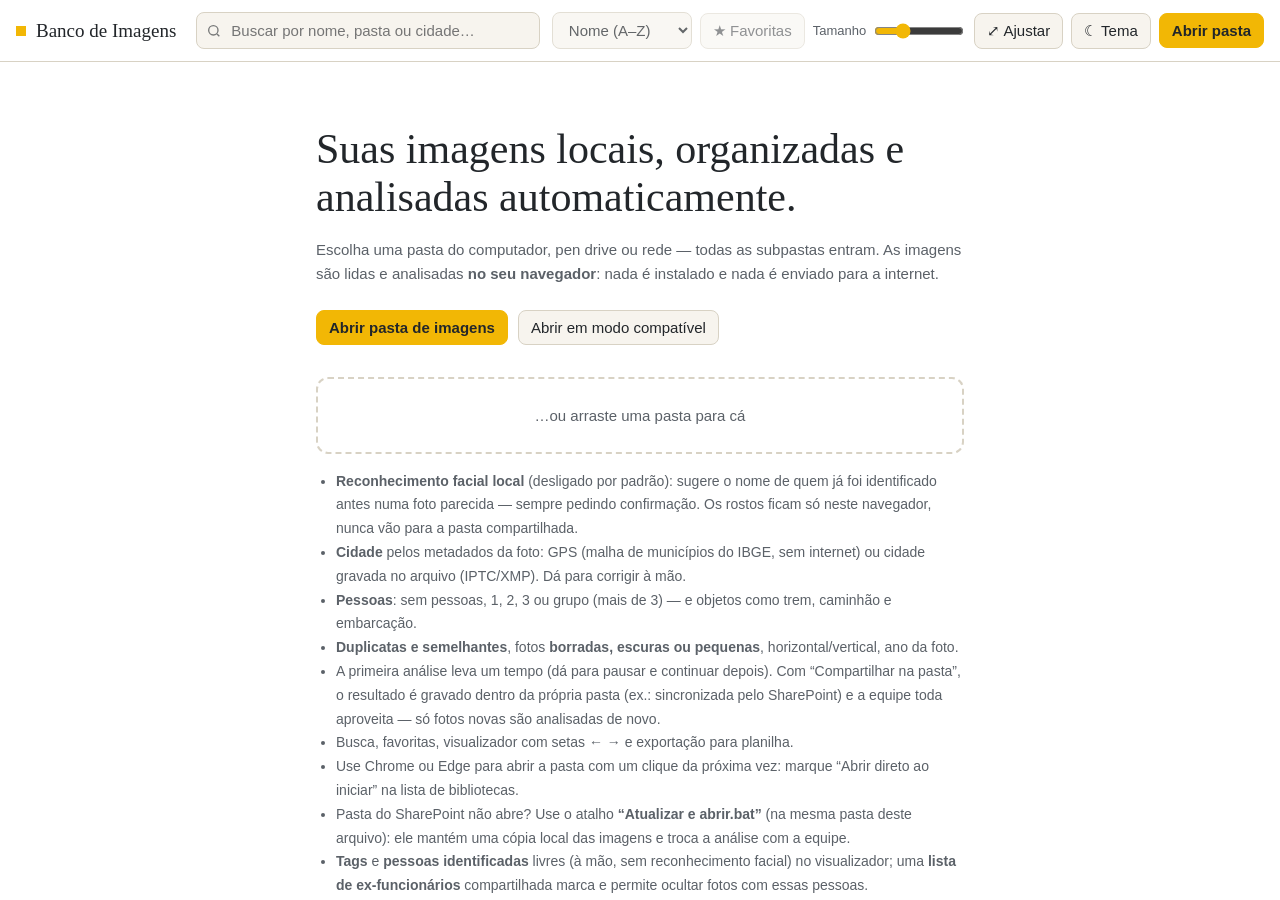
==== banco-de-imagens/index.html @ 6c387338 "Banco de imagens: corrige corrida entre aberturas de pasta - Bug real: abrir uma pasta enquanto outr" ====
<!DOCTYPE html>
<html lang="pt-BR">
<head>
<meta charset="UTF-8">
<meta name="viewport" content="width=device-width, initial-scale=1">
<title>Banco de Imagens VLI</title>
<meta name="description" content="Banco de imagens portátil: indexa pastas locais direto no navegador, identifica cidade pelo GPS, conta pessoas, acha duplicatas e fotos com problemas — sem instalação e sem enviar nada para a internet.">
<style>
:root{
  --bg:#ffffff;--panel:#f7f4ee;--card:#efeae0;--text:#22262a;--muted:#5b6168;--line:#d8d2c4;
  --accent:#f2b705;--accent-ink:#22262a;--focus:#0a66c2;--overlay:rgba(18,20,22,.95);--warn:#9a4a00;
  --sans:'IBM Plex Sans',-apple-system,'Segoe UI',Roboto,Helvetica,Arial,sans-serif;
  --serif:'IBM Plex Serif',Georgia,'Times New Roman',serif;
}
@media (prefers-color-scheme:dark){:root:not([data-theme="light"]){
  --bg:#16181a;--panel:#1d2023;--card:#26292d;--text:#ecebe7;--muted:#a3a7ac;--line:#33373b;--focus:#6cb4ff;--warn:#ffb86b;
}}
:root[data-theme="dark"]{--bg:#16181a;--panel:#1d2023;--card:#26292d;--text:#ecebe7;--muted:#a3a7ac;--line:#33373b;--focus:#6cb4ff;--warn:#ffb86b}
*{box-sizing:border-box}
html,body{height:100%}
body{margin:0;padding-top:var(--topH,60px);font-family:var(--sans);background:var(--bg);color:var(--text);-webkit-font-smoothing:antialiased;font-size:15px}
button,input,select{font:inherit;color:inherit}
button{cursor:pointer}
:focus-visible{outline:2px solid var(--focus);outline-offset:2px}
.hidden{display:none!important}

/* Barra superior */
.top{position:fixed;top:0;left:0;right:0;z-index:50;display:flex;gap:12px;align-items:center;flex-wrap:wrap;padding:12px 16px;background:var(--bg);border-bottom:1px solid var(--line)}
.brand{display:flex;align-items:center;gap:10px;font-family:var(--serif);font-size:19px;white-space:nowrap;margin-right:8px}
.brand i{width:10px;height:10px;background:var(--accent);display:inline-block}
.search{flex:1 1 220px;min-width:0;position:relative}
.search input{width:100%;padding:9px 12px 9px 34px;border:1px solid var(--line);border-radius:8px;background:var(--panel)}
.search svg{position:absolute;left:10px;top:50%;transform:translateY(-50%);opacity:.6}
.ctrl{display:flex;gap:8px;align-items:center;flex-wrap:wrap}
select,.btn{padding:8px 12px;border:1px solid var(--line);border-radius:8px;background:var(--panel)}
.btn{display:inline-flex;align-items:center;gap:6px;white-space:nowrap;text-decoration:none}
.btn:hover{border-color:var(--muted)}
.btn:disabled{opacity:.5;cursor:default}
.btn.primary{background:var(--accent);border-color:var(--accent);color:var(--accent-ink);font-weight:600}
.btn.on{background:var(--text);color:var(--bg);border-color:var(--text)}
.btn.sm{padding:5px 10px;font-size:13px}
.size{display:flex;align-items:center;gap:6px;color:var(--muted);font-size:13px}
.size input{width:90px;accent-color:var(--accent)}

/* Layout */
.main{display:grid;grid-template-columns:280px 1fr;min-height:calc(100vh - var(--topH,60px))}
aside{border-right:1px solid var(--line);background:var(--panel);padding:12px 8px 32px;overflow:auto;max-height:calc(100vh - var(--topH,60px));position:sticky;top:var(--topH,60px)}
aside details{margin:0 0 12px}
aside summary{font-size:12px;letter-spacing:.14em;text-transform:uppercase;color:var(--muted);margin:4px 10px 8px;font-weight:600;cursor:pointer}
.tree ul{list-style:none;margin:0;padding:0 0 0 12px}
.tree>ul{padding-left:0}
.tree button{all:unset;box-sizing:border-box;display:flex;justify-content:space-between;gap:8px;width:100%;padding:6px 10px;border-radius:6px;cursor:pointer;font-size:14px}
.tree button:hover{background:var(--card)}
.tree button.sel{background:var(--text);color:var(--bg)}
.tree button:focus-visible{outline:2px solid var(--focus)}
.tree .n{overflow:hidden;text-overflow:ellipsis;white-space:nowrap}
.tree .c{font-size:12px;opacity:.65;font-variant-numeric:tabular-nums}
.chk{display:flex;gap:8px;align-items:center;font-size:13px;color:var(--muted);padding:8px 10px 0;cursor:pointer}
.chk input{accent-color:var(--accent)}
.facets{display:flex;flex-direction:column;gap:10px;padding:0 10px}
.facets label{display:flex;flex-direction:column;gap:4px;font-size:12px;color:var(--muted)}
.facets select{width:100%;padding:7px 8px;font-size:14px;background:var(--bg)}
.facets .chk{padding:0}
.an{margin:0 10px 12px;padding:12px;border:1px solid var(--line);border-radius:10px;background:var(--bg);font-size:13px}
.an b{display:block;font-size:14px;margin-bottom:6px}
.bar{height:6px;background:var(--card);border-radius:3px;overflow:hidden;margin:8px 0}
.bar i{display:block;height:100%;width:0;background:var(--accent);transition:width .3s}
.an .row{display:flex;gap:6px;flex-wrap:wrap;margin-top:8px}
.an .msg{color:var(--muted);line-height:1.45}
.an .warn{color:var(--warn)}
.foot{padding:0 10px;font-size:12px;color:var(--muted);line-height:1.5}
.foot button{all:unset;cursor:pointer;text-decoration:underline}

.content{padding:16px;min-width:0}
.status{display:flex;justify-content:space-between;align-items:center;gap:12px;flex-wrap:wrap;color:var(--muted);font-size:13px;margin:0 0 12px}
.status .r{display:flex;gap:8px;align-items:center;flex-wrap:wrap}
.vgrid{position:relative}
.card{all:unset;box-sizing:border-box;cursor:pointer;display:flex;flex-direction:column;border-radius:8px;overflow:hidden;background:var(--card);position:absolute}
.card:focus-visible{outline:3px solid var(--focus)}
.card .ph{aspect-ratio:1/1;display:flex;align-items:center;justify-content:center;overflow:hidden;color:var(--muted);font-size:12px}
.card img{width:100%;height:100%;object-fit:cover;display:block}
.fit-contain .card img{object-fit:contain}
.card .cap{height:30px;line-height:30px;padding:0 9px;font-size:12px;white-space:nowrap;overflow:hidden;text-overflow:ellipsis;color:var(--muted)}
.card .fav{position:absolute;top:6px;right:6px;background:var(--accent);color:var(--accent-ink);border-radius:50%;width:22px;height:22px;display:flex;align-items:center;justify-content:center;font-size:12px}
.card .ppl{position:absolute;top:6px;left:6px;background:rgba(20,22,24,.75);color:#fff;border-radius:10px;padding:2px 7px;font-size:11px}
.card .grp{position:absolute;bottom:36px;left:6px;background:rgba(20,22,24,.75);color:#fff;border-radius:10px;padding:2px 7px;font-size:11px}
.card .exf{position:absolute;bottom:6px;right:6px;background:#b3261e;color:#fff;border-radius:10px;padding:2px 7px;font-size:11px}
.empty{padding:48px 0;color:var(--muted);text-align:center}

/* Boas-vindas */
.welcome{max-width:680px;margin:7vh auto;padding:0 16px}
.welcome h1{font-family:var(--serif);font-weight:400;font-size:clamp(28px,4vw,42px);line-height:1.15;margin:0 0 16px}
.welcome p{color:var(--muted);line-height:1.6;margin:0 0 20px}
.welcome .actions{display:flex;gap:10px;flex-wrap:wrap;margin:24px 0}
.welcome ul{color:var(--muted);line-height:1.7;padding-left:20px;font-size:14px}
.drop{border:2px dashed var(--line);border-radius:12px;padding:28px;text-align:center;color:var(--muted);margin-top:8px}
body.dragging .drop{border-color:var(--accent);color:var(--text)}
.progress{margin-top:16px;color:var(--muted);font-size:14px}

/* Visualizador */
.lb{position:fixed;inset:0;z-index:20;background:var(--overlay);display:grid;grid-template-columns:1fr 320px;color:#ecebe7}
.lb .stage{position:relative;display:flex;align-items:center;justify-content:center;min-width:0;min-height:0;padding:48px 56px}
.lb .stage img{max-width:100%;max-height:100%;object-fit:contain;box-shadow:0 10px 40px rgba(0,0,0,.4)}
.lb .nav{position:absolute;top:50%;transform:translateY(-50%);background:rgba(255,255,255,.1);border:0;color:#fff;width:44px;height:64px;border-radius:8px;font-size:26px}
.lb .nav:hover{background:rgba(255,255,255,.2)}
.lb .prev{left:8px}.lb .next{right:8px}
.lb .close{position:absolute;top:10px;right:10px;background:none;border:0;color:#fff;font-size:28px;width:40px;height:40px}
.lb .info{background:#1d2023;padding:24px 20px;overflow:auto;border-left:1px solid #33373b}
.lb .info h3{font-family:var(--serif);font-weight:400;font-size:18px;margin:0 0 16px;word-break:break-all}
.lb dl{margin:0 0 20px;font-size:13px;display:grid;grid-template-columns:auto 1fr;gap:6px 12px}
.lb dt{color:#a3a7ac}.lb dd{margin:0;word-break:break-word}
.lb dd a{color:#ffd35c}
.lb dd small{color:#a3a7ac}
.lb .acts{display:flex;flex-direction:column;gap:8px}
.lb .acts .btn{background:#26292d;border-color:#33373b;color:#ecebe7;justify-content:center}
.lb .acts .btn.primary{background:var(--accent);color:#22262a;border-color:var(--accent)}
.lb .count{position:absolute;top:16px;left:16px;font-size:13px;color:#a3a7ac}
.lb .fix{display:flex;gap:6px;margin:0 0 12px}
.lb .fix input{flex:1;min-width:0;padding:7px 9px;border-radius:8px;border:1px solid #33373b;background:#26292d;color:#ecebe7}
.libs{margin:8px 0 4px;display:flex;flex-direction:column;gap:8px}
.libs h2{font-size:12px;letter-spacing:.14em;text-transform:uppercase;color:var(--muted);margin:8px 0 2px;font-weight:600}
.lib{display:flex;gap:10px;align-items:center;flex-wrap:wrap;padding:10px 12px;border:1px solid var(--line);border-radius:10px;background:var(--panel)}
.lib .nm{font-weight:600;flex:1 1 160px;min-width:0;overflow:hidden;text-overflow:ellipsis;white-space:nowrap}
.lib .chk{padding:0}
.lib.hint{border-color:var(--accent)}
.libsel{max-width:200px}
.opennotice{margin:0 0 14px;padding:14px 16px;border-radius:10px;background:#fff4d6;border:1.5px solid var(--accent);display:flex;gap:12px;align-items:flex-start;font-size:14px;color:#5a3b00;line-height:1.5}
:root[data-theme="dark"] .opennotice, @media (prefers-color-scheme:dark){:root:not([data-theme="light"]) .opennotice{background:#3a2c00;color:#ffd88a;border-color:#a97400}}
.opennotice .ic{font-size:20px;line-height:1;flex:none}
.opennotice b{color:inherit}
.opennotice .act{margin-top:10px}
.opennotice .act .btn{background:var(--accent);border-color:var(--accent);color:#22262a;font-weight:600}
.envwarn{margin:12px 16px 0;padding:12px 14px;border-radius:10px;background:#fff4d6;color:#5a3b00;border:1px solid #f2b705;font-size:14px;line-height:1.5}
.modal{position:fixed;inset:0;z-index:25;background:var(--overlay);display:flex;justify-content:center;overflow:auto;padding:24px 16px}
.toast{position:fixed;bottom:20px;left:50%;transform:translateX(-50%);background:var(--text);color:var(--bg);padding:10px 16px;border-radius:8px;font-size:14px;z-index:30}

@media (max-width:820px){
  .main{grid-template-columns:1fr}
  aside{position:static;max-height:none;border-right:0;border-bottom:1px solid var(--line)}
  .lb{grid-template-columns:1fr;grid-template-rows:1fr auto}
  .lb .stage{padding:48px 8px 8px}
  .lb .info{max-height:40vh;border-left:0;border-top:1px solid #33373b}
  .size{display:none}
  .content{padding:12px 16px}
}
</style>
</head>
<body>

<header class="top">
  <div class="brand"><i></i>Banco de Imagens</div>
  <label class="search"><svg width="16" height="16" viewBox="0 0 24 24" fill="none" stroke="currentColor" stroke-width="2" aria-hidden="true"><circle cx="11" cy="11" r="7"/><path d="m20 20-3.5-3.5"/></svg>
    <input id="q" type="search" placeholder="Buscar por nome, pasta ou cidade…" aria-label="Buscar imagens" disabled></label>
  <div class="ctrl">
    <select id="sort" aria-label="Ordenar" disabled>
      <option value="name">Nome (A–Z)</option>
      <option value="-date">Mais recentes</option>
      <option value="date">Mais antigas</option>
      <option value="-people">Mais pessoas</option>
      <option value="-size">Maiores</option>
      <option value="size">Menores</option>
    </select>
    <button class="btn" id="favOnly" aria-pressed="false" disabled title="Mostrar só favoritas (F no visualizador marca/desmarca)">★ Favoritas</button>
    <label class="size">Tamanho <input id="thumb" type="range" min="110" max="360" step="10" value="180" aria-label="Tamanho das miniaturas"></label>
    <button class="btn" id="fit" aria-pressed="false" title="Alternar recorte/imagem inteira nas miniaturas">⤢ Ajustar</button>
    <button class="btn" id="theme" title="Alternar tema claro/escuro" aria-label="Alternar tema">☾ Tema</button>
    <select id="libSel" class="libsel hidden" aria-label="Biblioteca aberta"></select>
    <button class="btn hidden" id="refreshBtn" title="Procura fotos novas, alteradas ou removidas na pasta">↻ Atualizar</button>
    <button class="btn primary" id="openBtn">Abrir pasta</button>
  </div>
</header>
<script>
// Cabeçalho fixo: mede a altura real (ele quebra linha em telas médias) e empurra o resto da página
(() => {
  const top = document.currentScript.previousElementSibling;
  const set = () => document.documentElement.style.setProperty('--topH', top.offsetHeight + 'px');
  new ResizeObserver(set).observe(top);
  set();
})();
</script>
<div class="envwarn hidden" id="envWarn" role="alert"></div>

<div class="main hidden" id="app">
  <aside>
    <div class="an" id="an" aria-live="polite">
      <b>Análise automática</b>
      <div class="msg" id="anMsg">—</div>
      <div class="bar"><i id="anBar"></i></div>
      <label class="chk" style="padding:0"><input type="checkbox" id="aiOn" checked> Detectar pessoas e objetos (IA)</label>
      <label class="chk" style="padding:0"><input type="checkbox" id="facesOn"> Reconhecer rostos (fica só neste computador)</label>
      <div class="msg" id="facesMsg" style="margin-top:4px"></div>
      <div class="row"><button class="btn sm" id="anPause">Pausar</button><button class="btn sm" id="reBtn" title="Apaga a análise das fotos que estão na tela (com os filtros atuais) e analisa de novo">Reanalisar seleção</button><button class="btn sm hidden" id="compatBtn">Abrir em modo compatível</button><button class="btn sm hidden" id="shareBtn" title="Grava o resultado dentro da pasta para que outras pessoas não precisem analisar de novo">Compartilhar na pasta</button></div>
      <div class="msg" id="shareMsg" style="margin-top:8px"></div>
    </div>
    <details open id="dFolders"><summary>Pastas</summary>
      <nav class="tree" id="tree" aria-label="Pastas"></nav>
      <label class="chk"><input type="checkbox" id="subOn" checked> Incluir subpastas</label>
    </details>
    <details open id="dFilters"><summary>Filtros</summary>
      <div class="facets" id="facets">
        <label>Cidade<select data-f="city"></select></label>
        <label>Pessoas<select data-f="people"></select></label>
        <label>Objetos<select data-f="tag"></select></label>
        <label>Tags<select data-f="usertag"></select></label>
        <label>Pessoas (por nome)<select data-f="person"></select></label>
        <label class="chk"><input type="checkbox" id="onlyFacesOn"> Só fotos com rosto sugerido a confirmar</label>
        <label>Ano<select data-f="year"></select></label>
        <label>Formato da foto<select data-f="orient"></select></label>
        <label>Qualidade<select data-f="quality"></select></label>
        <label>Tipo de arquivo<select data-f="ext"></select></label>
        <label class="chk"><input type="checkbox" id="dupOn"> Só duplicadas / semelhantes</label>
        <label class="chk"><input type="checkbox" id="hideExOn"> Ocultar fotos com ex-funcionário</label>
        <button class="btn sm" id="clearF">Limpar filtros</button>
        <button class="btn sm" id="exBtn">Lista de ex-funcionários</button>
      </div>
    </details>
    <div class="foot"><span id="storage"></span><br><button id="wipe">Apagar dados salvos neste navegador</button><br><button id="wipeFaces">Apagar reconhecimento facial (todas as pastas)</button><br><button id="diagBtn">Diagnóstico</button> · <span id="ver"></span>
      <div id="diag" class="hidden"><pre id="diagTxt" style="white-space:pre-wrap;font-size:11px;background:var(--bg);border:1px solid var(--line);border-radius:8px;padding:8px;max-height:320px;overflow:auto"></pre><button class="btn sm" id="diagCopy">Copiar diagnóstico</button></div>
    </div>
  </aside>
  <section class="content">
    <div class="status"><span id="stat"></span><span class="r"><span id="rootName"></span><button class="btn sm" id="csv">Exportar planilha</button></span></div>
    <div class="vgrid" id="grid"></div>
    <div class="empty hidden" id="empty">Nenhuma imagem com esses filtros.</div>
  </section>
</div>

<section class="welcome" id="welcome">
  <h1>Suas imagens locais, organizadas e analisadas automaticamente.</h1>
  <p>Escolha uma pasta do computador, pen drive ou rede — todas as subpastas entram. As imagens são lidas e analisadas <strong>no seu navegador</strong>: nada é instalado e nada é enviado para a internet.</p>
  <div class="actions">
    <button class="btn primary" id="openBtn2">Abrir pasta de imagens</button>
    <button class="btn" id="compatBtn2" title="Abre a pasta pelo seletor de arquivos clássico do navegador. Use se as imagens não puderem ser lidas.">Abrir em modo compatível</button>
  </div>
  <div class="libs" id="libs"></div>
  <div class="drop">…ou arraste uma pasta para cá</div>
  <div class="progress" id="progress" role="status" aria-live="polite"></div>
  <ul>
    <li><strong>Reconhecimento facial local</strong> (desligado por padrão): sugere o nome de quem já foi identificado antes numa foto parecida — sempre pedindo confirmação. Os rostos ficam só neste navegador, nunca vão para a pasta compartilhada.</li>
    <li><strong>Cidade</strong> pelos metadados da foto: GPS (malha de municípios do IBGE, sem internet) ou cidade gravada no arquivo (IPTC/XMP). Dá para corrigir à mão.</li>
    <li><strong>Pessoas</strong>: sem pessoas, 1, 2, 3 ou grupo (mais de 3) — e objetos como trem, caminhão e embarcação.</li>
    <li><strong>Duplicatas e semelhantes</strong>, fotos <strong>borradas, escuras ou pequenas</strong>, horizontal/vertical, ano da foto.</li>
    <li>A primeira análise leva um tempo (dá para pausar e continuar depois). Com “Compartilhar na pasta”, o resultado é gravado dentro da própria pasta (ex.: sincronizada pelo SharePoint) e a equipe toda aproveita — só fotos novas são analisadas de novo.</li>
    <li>Busca, favoritas, visualizador com setas ← → e exportação para planilha.</li>
    <li>Use Chrome ou Edge para abrir a pasta com um clique da próxima vez: marque “Abrir direto ao iniciar” na lista de bibliotecas.</li>
    <li>Pasta do SharePoint não abre? Use o atalho <strong>“Atualizar e abrir.bat”</strong> (na mesma pasta deste arquivo): ele mantém uma cópia local das imagens e troca a análise com a equipe.</li>
    <li><strong>Tags</strong> e <strong>pessoas identificadas</strong> livres (à mão, sem reconhecimento facial) no visualizador; uma <strong>lista de ex-funcionários</strong> compartilhada marca e permite ocultar fotos com essas pessoas.</li>
  </ul>
</section>

<div class="modal hidden" id="exModal" role="dialog" aria-modal="true" aria-label="Lista de ex-funcionários">
  <div style="max-width:520px;margin:8vh auto;background:var(--bg);border-radius:12px;padding:24px;color:var(--text)">
    <h3 style="font-family:var(--serif);font-weight:400;margin:0 0 8px">Ex-funcionários</h3>
    <p style="color:var(--muted);font-size:14px;line-height:1.5;margin:0 0 14px">Nomes aqui ficam marcados quando aparecem no campo "Pessoas na foto" de alguma imagem. Não há reconhecimento facial: a marcação depende de alguém identificar a pessoa manualmente. Lista compartilhada com a equipe pela pasta.</p>
    <div style="display:flex;gap:8px;margin-bottom:12px">
      <input id="exInput" placeholder="Nome completo" style="flex:1;padding:8px 10px;border:1px solid var(--line);border-radius:8px;background:var(--panel);color:var(--text)">
      <button class="btn primary sm" id="exAdd">Adicionar</button>
    </div>
    <div id="exList" style="display:flex;flex-direction:column;gap:6px;max-height:280px;overflow:auto"></div>
    <div style="margin-top:16px;text-align:right"><button class="btn sm" id="exClose">Fechar</button></div>
  </div>
</div>
<div class="lb hidden" id="lb" role="dialog" aria-modal="true" aria-label="Visualizador de imagem">
  <div class="stage">
    <span class="count" id="lbCount"></span>
    <img id="lbImg" alt="">
    <button class="nav prev" id="lbPrev" aria-label="Imagem anterior">‹</button>
    <button class="nav next" id="lbNext" aria-label="Próxima imagem">›</button>
    <button class="close" id="lbClose" aria-label="Fechar">×</button>
  </div>
  <div class="info">
    <h3 id="lbName"></h3>
    <dl id="lbMeta"></dl>
    <div class="fix hidden" id="lbFix">
      <input id="lbCity" list="cityList" placeholder="Cidade – UF" aria-label="Corrigir cidade">
      <button class="btn sm" id="lbCitySave">Salvar</button>
    </div>
    <div class="fix hidden" id="lbTagFix">
      <input id="lbTags" placeholder="Tags (separadas por vírgula)" aria-label="Tags">
      <button class="btn sm" id="lbTagsSave">Salvar</button>
    </div>
    <div class="fix hidden" id="lbPplFix">
      <input id="lbPeopleNames" list="peopleList" placeholder="Pessoas na foto (nomes, por vírgula)" aria-label="Pessoas na foto">
      <button class="btn sm" id="lbPeopleSave">Salvar</button>
    </div>
    <div class="acts">
      <a class="btn primary" id="lbDown" download>Baixar cópia</a>
      <button class="btn" id="lbFav">☆ Favoritar (F)</button>
      <button class="btn" id="lbCityBtn">Corrigir cidade</button>
      <button class="btn" id="lbTagBtn">Editar tags</button>
      <button class="btn" id="lbPplBtn">Identificar pessoas</button>
      <button class="btn hidden" id="lbFaceSearch">Buscar fotos deste rosto</button>
      <div class="an hidden" id="lbFaceSuggest" style="padding:10px;margin:0 0 10px">
        <span id="lbFaceSuggestTxt"></span>
        <div class="row" style="margin-top:8px">
          <button class="btn sm primary" id="lbFaceYes">É esta pessoa</button>
          <button class="btn sm" id="lbFaceNo">Não é</button>
        </div>
      </div>
      <button class="btn hidden" id="lbSim">Ver semelhantes</button>
      <button class="btn" id="lbCopy">Copiar caminho</button>
    </div>
  </div>
</div>
<datalist id="cityList"></datalist>
<datalist id="peopleList"></datalist>

<input type="file" id="dirInput" webkitdirectory directory multiple class="hidden">

<script>
(() => {
'use strict';
const EXT = ['jpg','jpeg','jfif','png','gif','webp','avif','svg','bmp','ico','heic','heif','tif','tiff'];
const APP_VERSION = '2026-09-24.10';
const ANALYSIS_V = 3;          // mude para reanalisar tudo quando os critérios mudarem
const THUMB = 384;             // lado maior da miniatura salva
const DETECT = 640;            // lado maior da imagem enviada à IA
const PERSON_MIN = 0.5;        // confiança mínima para contar uma pessoa
const GROUP = 4;               // a partir daqui é "grupo": não precisa contar exatamente
const BLUR_MAX = 6;            // nitidez relativa abaixo disso = possivelmente borrada (fotos nítidas ficam acima de 10)
const DARK_MAX = 45;           // luminância média abaixo disso = escura
const LOWRES = 1200;           // lado maior abaixo disso = baixa resolução
const DUP_DIST = 7;            // distância máxima entre hashes para considerar semelhante (fotos diferentes ficam acima de 15)
const TAGS = { train: 'Trem', truck: 'Caminhão', boat: 'Embarcação', car: 'Carro', bus: 'Ônibus',
  motorcycle: 'Moto', bicycle: 'Bicicleta', airplane: 'Avião', 'traffic light': 'Semáforo',
  'stop sign': 'Placa de pare', dog: 'Cachorro', horse: 'Cavalo', cow: 'Gado', laptop: 'Notebook', 'cell phone': 'Celular' };
const $ = id => document.getElementById(id);
const sleep = ms => new Promise(r => setTimeout(r, ms));

const state = {
  items: [], keySet: new Set(), view: [], folder: '', root: '', rootHandle: null,
  meta: new Map(),     // key → resultado da análise
  manual: new Map(),   // root|path → {city, uf}
  dup: new Map(),      // key → id do grupo de semelhantes
  dupSize: new Map(),  // id do grupo → quantidade
  lbKey: null, onlyGroup: null,
};
const F = { city: '', people: '', tag: '', usertag: '', person: '', year: '', orient: '', quality: '', ext: '' };

/* ================= armazenamento ================= */
const ls = {
  get(k, d) { try { const v = localStorage.getItem(k); return v == null ? d : JSON.parse(v); } catch { return d; } },
  set(k, v) { try { localStorage.setItem(k, JSON.stringify(v)); } catch {} }
};
let favs = new Set(ls.get('bi.favs', []));
const pathKey = it => state.root + '|' + it.path;
const saveFavs = () => ls.set('bi.favs', [...favs]);

let dbp = null;
function db() {
  if (!dbp) dbp = new Promise((res, rej) => {
    const r = indexedDB.open('banco-imagens', 3);
    r.onupgradeneeded = () => { for (const s of ['kv', 'meta', 'thumbs', 'libs', 'manual', 'faces']) if (!r.result.objectStoreNames.contains(s)) r.result.createObjectStore(s); };
    r.onsuccess = () => res(r.result);
    r.onerror = () => rej(r.error);
  });
  return dbp;
}
async function idb(store, mode, fn) {
  try {
    const d = await db();
    return await new Promise((res, rej) => {
      const t = d.transaction(store, mode), req = fn(t.objectStore(store));
      t.oncomplete = () => res(req && 'result' in req ? req.result : undefined);
      t.onerror = t.onabort = () => rej(t.error);
    });
  } catch { return undefined; }
}
const range = root => IDBKeyRange.bound(root + '|', root + '|￿');
let pending = [];
async function flush() {
  if (!pending.length) return;
  const batch = pending; pending = [];
  try {
    const d = await db();
    await new Promise((res, rej) => {
      const t = d.transaction(['meta', 'thumbs'], 'readwrite');
      for (const [m, blob] of batch) { t.objectStore('meta').put(m, m.k); if (blob) t.objectStore('thumbs').put(blob, m.k); }
      t.oncomplete = res; t.onerror = t.onabort = () => rej(t.error);
    });
  } catch { batch.forEach(([m, b]) => b && memThumbs.set(m.k, b)); }
}
const memThumbs = new Map(); // usado se o IndexedDB não estiver disponível
try { navigator.storage && navigator.storage.persist && navigator.storage.persist(); } catch {}
async function showStorage() {
  try { const e = await navigator.storage.estimate(); $('storage').textContent = `Dados salvos no navegador: ${fmtSize(e.usage || 0)}`; } catch {}
}

/* ================= utilidades ================= */
const extOf = n => { const i = n.lastIndexOf('.'); return i < 0 ? '' : n.slice(i + 1).toLowerCase(); };
const isImg = n => EXT.includes(extOf(n)) && !n.startsWith('.');
const fmtSize = b => b < 1024 ? b + ' B' : b < 1048576 ? (b / 1024).toFixed(0) + ' KB' : b < 1073741824 ? (b / 1048576).toFixed(1) + ' MB' : (b / 1073741824).toFixed(2) + ' GB';
const fmtDate = t => new Date(t).toLocaleString('pt-BR', { dateStyle: 'short', timeStyle: 'short' });
const fmtNum = n => n.toLocaleString('pt-BR');
const fmtDur = s => s < 90 ? Math.round(s) + ' s' : s < 5400 ? Math.round(s / 60) + ' min' : (s / 3600).toFixed(1).replace('.', ',') + ' h';
const collator = new Intl.Collator('pt-BR', { numeric: true, sensitivity: 'base' });
const norm = s => s.normalize('NFD').replace(/[̀-ͯ]/g, '').toLowerCase().replace(/[^a-z0-9]+/g, ' ').trim();
function toast(msg) {
  const t = document.createElement('div'); t.className = 'toast'; t.textContent = msg;
  document.body.appendChild(t); setTimeout(() => t.remove(), 2200);
}
function loadScript(src) {
  return new Promise((res, rej) => {
    const s = document.createElement('script'); s.src = src; s.onload = res;
    s.onerror = () => rej(new Error('Não foi possível carregar ' + src));
    document.head.appendChild(s);
  });
}
function option(value, text) { const o = document.createElement('option'); o.value = value; o.textContent = text; return o; }

// Cache de URLs (miniaturas e originais) com limite, para não estourar memória
const urlCache = new Map();
function cacheUrl(key, blob) {
  const u = URL.createObjectURL(blob);
  urlCache.set(key, u);
  if (urlCache.size > 900) { const [k, old] = urlCache.entries().next().value; urlCache.delete(k); URL.revokeObjectURL(old); }
  return u;
}

/* ================= EXIF (data, câmera, GPS) ================= */
function parseExif(buf) {
  try {
    const v = new DataView(buf);
    if (v.byteLength < 4 || v.getUint16(0) !== 0xFFD8) return {};
    let o = 2;
    while (o + 4 <= v.byteLength) {
      if (v.getUint8(o) !== 0xFF) return {};
      const mk = v.getUint8(o + 1);
      if (mk === 0xFF) { o++; continue; }
      if (mk === 0xDA || mk === 0xD9) return {};
      if ((mk >= 0xD0 && mk <= 0xD7) || mk === 0x01) { o += 2; continue; }
      const len = v.getUint16(o + 2);
      if (mk === 0xE1 && o + 10 <= v.byteLength && v.getUint32(o + 4) === 0x45786966 && v.getUint16(o + 8) === 0)
        return readTiff(v, o + 10, Math.min(v.byteLength, o + 2 + len));
      o += 2 + len;
    }
  } catch {}
  return {};
}
function readTiff(v, t, end) {
  const le = v.getUint16(t) === 0x4949;
  const u16 = p => v.getUint16(p, le), u32 = p => v.getUint32(p, le);
  if (u16(t + 2) !== 42) return {};
  const SIZES = [0, 1, 1, 2, 4, 8, 1, 1, 2, 4, 8, 4, 8];
  const ifd = off => {
    const tags = {}, p = t + off;
    if (!off || p + 2 > end) return tags;
    const n = u16(p);
    for (let i = 0; i < n; i++) {
      const e = p + 2 + i * 12;
      if (e + 12 > end) break;
      const type = u16(e + 2), cnt = u32(e + 4), bytes = (SIZES[type] || 0) * cnt;
      const vp = bytes <= 4 ? e + 8 : t + u32(e + 8);
      if (bytes && vp + bytes <= end) tags[u16(e)] = { type, cnt, vp };
    }
    return tags;
  };
  const val = ({ type, cnt, vp }) => {
    if (type === 2) { let s = ''; for (let i = 0; i < cnt; i++) { const c = v.getUint8(vp + i); if (!c) break; s += String.fromCharCode(c); } return s.trim(); }
    if (type === 3) return u16(vp);
    if (type === 4) return u32(vp);
    if (type === 5 || type === 10) { const a = []; for (let i = 0; i < cnt; i++) { const d = u32(vp + i * 8 + 4); a.push(d ? u32(vp + i * 8) / d : 0); } return a; }
    return null;
  };
  const out = {}, i0 = ifd(u32(t + 4));
  if (i0[0x010F]) out.make = val(i0[0x010F]);
  if (i0[0x0110]) out.model = val(i0[0x0110]);
  if (i0[0x8769]) {
    const ex = ifd(val(i0[0x8769])), d = ex[0x9003] || ex[0x9004];
    const m = d && /^(\d{4}):(\d\d):(\d\d) (\d\d):(\d\d):(\d\d)/.exec(val(d));
    if (m && +m[1] > 1900) out.taken = new Date(+m[1], m[2] - 1, +m[3], +m[4], +m[5], +m[6]).getTime();
  }
  if (i0[0x8825]) {
    const g = ifd(val(i0[0x8825]));
    if (g[2] && g[4]) {
      const a = val(g[2]), b = val(g[4]);
      if (a.length === 3 && b.length === 3) {
        let lat = a[0] + a[1] / 60 + a[2] / 3600, lon = b[0] + b[1] / 60 + b[2] / 3600;
        if (g[1] && val(g[1]) === 'S') lat = -lat;
        if (g[3] && val(g[3]) === 'W') lon = -lon;
        if (isFinite(lat) && isFinite(lon) && (lat || lon) && Math.abs(lat) <= 90 && Math.abs(lon) <= 180)
          out.gps = [+lat.toFixed(6), +lon.toFixed(6)];
      }
    }
  }
  return out;
}

// Metadados de qualquer formato: EXIF em JPEG, PNG (eXIf) e WebP (EXIF) + XMP (IPTC) em qualquer arquivo
const META_V = 2; // mude para reler os metadados de todas as fotos (rápido, não refaz a IA)
function readMeta(buf) {
  const out = {};
  try {
    const v = new DataView(buf), u8 = new Uint8Array(buf), n = v.byteLength;
    const tiffAt = (d, end) => { if (end - d > 6 && v.getUint32(d) === 0x45786966 && v.getUint16(d + 4) === 0) d += 6; return readTiff(v, d, Math.min(end, n)); };
    if (n >= 4 && v.getUint16(0) === 0xFFD8) Object.assign(out, parseExif(buf));
    else if (n >= 8 && v.getUint32(0) === 0x89504E47) {
      for (let o = 8; o + 12 <= n;) {
        const len = v.getUint32(o), type = String.fromCharCode(u8[o + 4], u8[o + 5], u8[o + 6], u8[o + 7]), d = o + 8;
        if (d + len > n) break;
        if (type === 'eXIf') Object.assign(out, tiffAt(d, d + len));
        o = d + len + 4;
      }
    } else if (n >= 12 && v.getUint32(0) === 0x52494646 && v.getUint32(8) === 0x57454250) {
      for (let o = 12; o + 8 <= n;) {
        const type = String.fromCharCode(u8[o], u8[o + 1], u8[o + 2], u8[o + 3]), len = v.getUint32(o + 4, true), d = o + 8;
        if (d + len > n) break;
        if (type === 'EXIF') Object.assign(out, tiffAt(d, d + len));
        o = d + len + (len & 1);
      }
    }
    const x = findXmp(u8);
    if (x) { const xm = parseXmp(x); for (const k in xm) if (out[k] == null && xm[k] != null && xm[k] !== '') out[k] = xm[k]; }
  } catch {}
  return out;
}
function findXmp(u8) {
  const txt = new TextDecoder('latin1').decode(u8);
  const a = txt.indexOf('<x:xmpmeta'); if (a < 0) return '';
  const b = txt.indexOf('</x:xmpmeta>', a); if (b < 0) return '';
  return new TextDecoder('utf-8').decode(u8.subarray(a, b + 12));
}
function parseXmp(x) {
  const ent = t => t.replace(/&#(\d+);/g, (_, c) => String.fromCharCode(+c)).replace(/&quot;/g, '"').replace(/&apos;/g, "'").replace(/&lt;/g, '<').replace(/&gt;/g, '>').replace(/&amp;/g, '&');
  const get = name => {
    const m = new RegExp(name + '\\s*=\\s*"([^"]*)"').exec(x) || new RegExp('<' + name + '>([^<]*)</' + name + '>').exec(x);
    return m ? ent(m[1]).trim() : '';
  };
  const coord = t => { const m = /^(\d+(?:\.\d+)?),(\d+(?:\.\d+)?)(?:,(\d+(?:\.\d+)?))?([NSEW])$/.exec(t.replace(/\s/g, '')); if (!m) return null; const val = +m[1] + m[2] / 60 + (m[3] ? m[3] / 3600 : 0); return /[SW]/.test(m[4]) ? -val : val; };
  const out = {
    mcity: get('photoshop:City') || get('Iptc4xmpExt:City'),
    mstate: get('photoshop:State') || get('Iptc4xmpExt:ProvinceState'),
    make: get('tiff:Make'), model: get('tiff:Model'),
  };
  const lat = coord(get('exif:GPSLatitude')), lon = coord(get('exif:GPSLongitude'));
  if (lat != null && lon != null && (lat || lon)) out.gps = [+lat.toFixed(6), +lon.toFixed(6)];
  const d = get('exif:DateTimeOriginal') || get('photoshop:DateCreated') || get('xmp:CreateDate');
  const t = d ? Date.parse(d.length === 10 ? d + 'T12:00:00' : d) : NaN;
  if (isFinite(t)) out.taken = t;
  return out;
}
function applyMeta(m, head) {
  for (const k of ['gps', 'city', 'uf', 'mcity', 'mstate', 'taken', 'make', 'model']) delete m[k];
  Object.assign(m, readMeta(head));
  if (m.gps && GEO) { const g = geoLookup(m.gps[0], m.gps[1]); m.city = g ? g.name : null; m.uf = g ? g.uf : ''; }
  m.mv = META_V;
}

/* ================= municípios (IBGE) ================= */
let GEO = null, geoCells = null, nameIndex = null;
async function loadGeo() {
  if (GEO) return true;
  try { if (!window.MUNICIPIOS) await loadScript('lib/municipios.js'); } catch { return false; }
  const M = window.MUNICIPIOS, S = M.scale;
  GEO = M.list.map(([name, uf, bb, rings]) => ({
    name, uf, bb, label: name + ' – ' + uf,
    rings: rings.map(r => { const a = new Int32Array(r.length); let x = 0, y = 0; for (let i = 0; i < r.length; i += 2) { x += r[i]; y += r[i + 1]; a[i] = x; a[i + 1] = y; } return a; })
  }));
  geoCells = new Map();
  GEO.forEach((g, i) => {
    for (let cx = Math.floor(g.bb[0] / S); cx <= Math.floor(g.bb[2] / S); cx++)
      for (let cy = Math.floor(g.bb[1] / S); cy <= Math.floor(g.bb[3] / S); cy++) {
        const k = cx + ',' + cy; if (!geoCells.has(k)) geoCells.set(k, []); geoCells.get(k).push(i);
      }
  });
  nameIndex = new Map();
  for (const g of GEO) { const k = norm(g.name); if (!nameIndex.has(k)) nameIndex.set(k, []); nameIndex.get(k).push(g); }
  const dl = $('cityList');
  GEO.map(g => g.label).sort(collator.compare).forEach(l => dl.appendChild(option(l, '')));
  window.MUNICIPIOS = null;
  return true;
}
function inRings(x, y, rings) {
  let inside = false;
  for (const r of rings)
    for (let i = 0, j = r.length - 2; i < r.length; j = i, i += 2) {
      const xi = r[i], yi = r[i + 1], xj = r[j], yj = r[j + 1];
      if ((yi > y) !== (yj > y) && x < (xj - xi) * (y - yi) / (yj - yi) + xi) inside = !inside;
    }
  return inside;
}
function segDist2(px, py, ax, ay, bx, by) {
  const dx = bx - ax, dy = by - ay, l = dx * dx + dy * dy;
  let t = l ? ((px - ax) * dx + (py - ay) * dy) / l : 0; t = Math.max(0, Math.min(1, t));
  const ex = ax + t * dx - px, ey = ay + t * dy - py; return ex * ex + ey * ey;
}
function geoLookup(lat, lon) {
  if (!GEO) return null;
  const S = 10000, x = Math.round(lon * S), y = Math.round(lat * S);
  const cx = Math.floor(x / S), cy = Math.floor(y / S);
  for (const i of geoCells.get(cx + ',' + cy) || []) {
    const g = GEO[i];
    if (x >= g.bb[0] && x <= g.bb[2] && y >= g.bb[1] && y <= g.bb[3] && inRings(x, y, g.rings)) return g;
  }
  // Pontos na costa ou na divisa podem cair fora da malha simplificada: pega o município mais próximo (até ~3 km)
  let best = null, bd = (0.03 * S) ** 2;
  for (let a = cx - 1; a <= cx + 1; a++) for (let b = cy - 1; b <= cy + 1; b++)
    for (const i of geoCells.get(a + ',' + b) || []) {
      for (const r of GEO[i].rings) for (let k = 2; k < r.length; k += 2) {
        const d = segDist2(x, y, r[k - 2], r[k - 1], r[k], r[k + 1]);
        if (d < bd) { bd = d; best = GEO[i]; }
      }
    }
  return best;
}
const UFS = new Set('ac al ap am ba ce df es go ma mt ms mg pa pb pr pe pi rj rn rs ro rr sc sp se to'.split(' '));
const UF_NOMES = { acre: 'AC', alagoas: 'AL', amapa: 'AP', amazonas: 'AM', bahia: 'BA', ceara: 'CE', 'distrito federal': 'DF', 'espirito santo': 'ES', goias: 'GO', maranhao: 'MA', 'mato grosso': 'MT', 'mato grosso do sul': 'MS', 'minas gerais': 'MG', para: 'PA', paraiba: 'PB', parana: 'PR', pernambuco: 'PE', piaui: 'PI', 'rio de janeiro': 'RJ', 'rio grande do norte': 'RN', 'rio grande do sul': 'RS', rondonia: 'RO', roraima: 'RR', 'santa catarina': 'SC', 'sao paulo': 'SP', sergipe: 'SE', tocantins: 'TO' };
const ufOf = st => { const n = norm(st || ''); return UFS.has(n) ? n.toUpperCase() : UF_NOMES[n] || ''; };
// Cidade escrita nos metadados (IPTC/XMP), conferida com a lista do IBGE
function cityFromText(city, st) {
  if (!city) return null;
  const uf = ufOf(st), c = nameIndex && nameIndex.get(norm(city));
  if (c) { const g = c.find(x => x.uf === uf) || (c.length === 1 ? c[0] : null); return g ? { city: g.name, uf: g.uf } : { city: c[0].name, uf }; }
  return { city: city.trim(), uf };
}
function cityOf(it) {
  const man = state.manual.get(pathKey(it));
  if (man && man.city) return { ...man, src: 'manual' };
  const m = state.meta.get(it.key);
  if (!m) return null;
  if (m.city) return { city: m.city, uf: m.uf, src: 'gps' };
  if (m.mcity) { const c = cityFromText(m.mcity, m.mstate); if (c) return { ...c, src: 'metadados' }; }
  if (m.gps && m.city === null) return { city: 'Fora do Brasil', uf: '', src: 'gps' };
  return null;
}
const cityLabel = c => c ? (c.uf ? c.city + ' – ' + c.uf : c.city) : '';

/* ================= IA (pessoas e objetos) ================= */
const ai = { state: 'off', detector: null, backend: '' };
async function loadAI() {
  if (ai.state === 'ok' || ai.state === 'loading') return;
  ai.state = 'loading'; anRender();
  try {
    if (!window.tf) await loadScript('lib/tf.min.js');
    if (!window.cocoSsd) await loadScript('lib/coco-ssd.min.js');
    if (!window.MODELO_PESSOAS) await loadScript('lib/modelo-pessoas.js');
    const M = window.MODELO_PESSOAS;
    const bin = Uint8Array.from(atob(M.d), c => c.charCodeAt(0));
    await tf.ready();
    ai.backend = tf.getBackend();
    ai.detector = await cocoSsd.load({ base: 'lite_mobilenet_v2', modelUrl: tf.io.fromMemory({ modelTopology: M.t, weightSpecs: M.s, weightData: bin.buffer }) });
    window.MODELO_PESSOAS = null;
    ai.state = 'ok';
  } catch (e) {
    console.warn(e); ai.state = 'erro';
  }
  anRender();
}

/* ================= leitura das pastas ================= */
function progress(n) { $('progress').textContent = n ? `Lendo pastas… ${fmtNum(n)} imagens encontradas` : ''; }
function mkItem(file, relPath, size, date) {
  const parts = relPath.split('/'), name = parts.pop();
  if (parts.some(p => p.startsWith('.'))) return null;
  size = file ? file.size : size; date = file ? file.lastModified : date;
  return { key: state.root + '|' + relPath + '|' + size + '|' + date, file, name, dir: parts.join('/'), path: relPath, ext: extOf(name), size, date };
}
async function walkHandle(dir, prefix, out) {
  for await (const entry of dir.values()) {
    if (entry.name.startsWith('.')) continue;
    const p = prefix ? prefix + '/' + entry.name : entry.name;
    if (entry.kind === 'directory') await walkHandle(entry, p, out);
    else if (isImg(entry.name)) {
      try { const it = mkItem(await entry.getFile(), p); if (it) out.push(it); } catch {}
      if (out.length % 250 === 0) { progress(out.length); scanMsg(out.length); }
    }
  }
}
const readEntries = r => new Promise((res, rej) => r.readEntries(res, rej));
async function walkEntry(entry, prefix, out) {
  if (entry.name.startsWith('.')) return;
  const p = prefix ? prefix + '/' + entry.name : entry.name;
  if (entry.isFile) {
    if (isImg(entry.name)) {
      const f = await new Promise((res, rej) => entry.file(res, rej)).catch(() => null);
      const it = f && mkItem(f, p); if (it) out.push(it);
      if (out.length % 250 === 0) progress(out.length);
    }
  } else if (entry.isDirectory) {
    const reader = entry.createReader(); let b;
    do { b = await readEntries(reader); for (const e of b) await walkEntry(e, p, out); } while (b.length);
  }
}
async function fileOf(it) {
  if (it.file) return it.file;
  if (!state.rootHandle) throw new Error('sem acesso');
  let d = state.rootHandle; const parts = it.path.split('/'), name = parts.pop();
  for (const p of parts) d = await d.getDirectoryHandle(p);
  it.file = await (await d.getFileHandle(name)).getFile();
  return it.file;
}

let openGen = 0;
async function setLibrary(root, items, handle, gen) {
  if (gen == null) gen = ++openGen;
  state.root = root; state.rootHandle = handle || null; state.folder = ''; state.onlyGroup = null; state.onlyFace = null;
  state.items = items; state.keySet = new Set(items.map(i => i.key));
  const [metas, manual] = await Promise.all([
    idb('meta', 'readonly', s => s.getAll(range(root))),
    idb('manual', 'readonly', s => s.getAll(range(root))),
  ]);
  if (gen !== openGen) return; // outra pasta foi aberta enquanto esta carregava: desiste, sem sobrescrever a tela
  state.meta = new Map((metas || []).filter(m => m.v === ANALYSIS_V).map(m => [m.k, m]));
  state.manual = new Map((manual || []).map(m => [m.pk, m]));
  await loadGeo();
  await loadShared();
  applyShared();
  await loadDesligados();
  renderPeopleList();
  if (gen !== openGen) return;
  const faceRows = await idb('faces', 'readonly', s => s.getAll());
  if (gen !== openGen) return;
  state.faces = new Map((faceRows || []).filter(f => f.v === FACE_V && state.keySet.has(f.k)).map(f => [f.k, f]));
  computeDups();
  ready();
  runAnalysis();
  runFaceAnalysis();
}
function saveListing() {
  idb('libs', 'readwrite', s => s.put({ at: Date.now(), files: state.items.map(i => [i.path, i.size, i.date]) }, state.root));
}

async function fromHandle(handle, useCache) {
  const gen = ++openGen;
  state.root = handle.name;
  rememberLib(handle);
  if (useCache) {
    // Abre na hora com a lista salva e atualiza as pastas em segundo plano
    const lib = await idb('libs', 'readonly', s => s.get(handle.name));
    if (gen !== openGen) return;
    if (lib && lib.files && lib.files.length) {
      const items = lib.files.map(([p, sz, dt]) => mkItem(null, p, sz, dt)).filter(Boolean);
      await readSharedDir(handle);
      if (gen !== openGen) return;
      await setLibrary(handle.name, items, handle, gen);
      if (gen === openGen) rescan(handle);
      return;
    }
  }
  progress(0.1);
  const items = [];
  await walkHandle(handle, '', items);
  if (gen !== openGen) return; // uma pasta mais nova foi aberta enquanto esta varredura (podia ser bem longa) rodava
  await readSharedDir(handle);
  if (gen !== openGen) return;
  await setLibrary(handle.name, items, handle, gen);
  if (gen === openGen) saveListing();
}
let scanning = false;
function scanMsg(n) { if (scanning) $('anMsg').textContent = `Procurando imagens novas… ${fmtNum(n)}`; }
async function rescan(handle, manual) {
  const gen = openGen;
  scanning = true; anRender();
  const items = [];
  try { await walkHandle(handle, '', items); await readSharedDir(handle); await loadShared(); } catch { scanning = false; anRender(); return; }
  scanning = false;
  if (gen !== openGen || state.root !== handle.name) return;
  const before = new Set(state.items.map(i => i.key));
  const added = items.filter(i => !before.has(i.key)).length;
  const removed = state.items.length - (items.length - added);
  state.items = items; state.keySet = new Set(items.map(i => i.key));
  saveListing();
  applyShared();
  buildTree(); computeDups(); apply(true);
  if (added || removed || manual) toast(`Pasta atualizada: ${added} novas, ${removed} removidas`);
  runAnalysis();
}

async function openFolder() {
  if (window.showDirectoryPicker) {
    try { const h = await window.showDirectoryPicker({ id: 'banco-imagens', mode: 'read' }); shared.canWrite = false; await fromHandle(h, false); return; }
    catch (e) { if (e && e.name === 'AbortError') return; }
  }
  $('dirInput').click();
}
$('dirInput').addEventListener('change', async e => {
  const files = [...e.target.files];
  if (!files.length) return;
  const gen = ++openGen;
  const root = (files[0].webkitRelativePath || '').split('/')[0] || 'Pasta';
  state.root = root; state.rootHandle = null;
  const items = [];
  shared.files.clear();
  for (const f of files) {
    const rel = (f.webkitRelativePath || f.name).split('/').slice(1).join('/') || f.name;
    if (rel === SHARED_DIR + '/' + f.name) shared.files.set(f.name, f);
    else if (isImg(f.name)) { const it = mkItem(f, rel); if (it) items.push(it); }
  }
  e.target.value = '';
  if (gen !== openGen) return;
  setLibrary(root, items, null, gen);
});

let dragDepth = 0;
addEventListener('dragenter', e => { e.preventDefault(); dragDepth++; document.body.classList.add('dragging'); });
addEventListener('dragleave', () => { if (--dragDepth <= 0) { dragDepth = 0; document.body.classList.remove('dragging'); } });
addEventListener('dragover', e => e.preventDefault());
addEventListener('drop', async e => {
  e.preventDefault(); dragDepth = 0; document.body.classList.remove('dragging');
  const entries = [...(e.dataTransfer.items || [])].filter(i => i.kind === 'file').map(i => i.webkitGetAsEntry && i.webkitGetAsEntry()).filter(Boolean);
  if (!entries.length) return;
  const gen = ++openGen;
  const single = entries.length === 1 && entries[0].isDirectory;
  state.root = single ? entries[0].name : 'Itens soltos';
  progress(0.1);
  const items = [];
  shared.files.clear();
  for (const en of entries) {
    if (single) {
      const r = en.createReader(); let b;
      do {
        b = await readEntries(r);
        for (const x of b) {
          if (x.isDirectory && x.name === SHARED_DIR) {
            const rr = x.createReader(); let c;
            do { c = await readEntries(rr); for (const y of c) if (y.isFile) { const f = await new Promise((res, rej) => y.file(res, rej)).catch(() => null); if (f) shared.files.set(y.name, f); } } while (c.length);
          } else await walkEntry(x, '', items);
        }
      } while (b.length);
    }
    else await walkEntry(en, '', items);
  }
  if (gen !== openGen) return;
  setLibrary(state.root, items, null, gen);
});

// Bibliotecas salvas: abre direto a pasta configurada, sem escolher de novo
async function getLibs() {
  let l = await idb('kv', 'readonly', s => s.get('libraries'));
  if (!l) {
    // Versão anterior só guardava 1 pasta (às vezes aberta só para teste). Ela entra na lista,
    // mas sem abrir sozinha: o primeiro "Abrir" de cada pasta deve ser sempre uma escolha visível.
    const old = await idb('kv', 'readonly', s => s.get('dir'));
    l = old ? [{ name: old.name, handle: old, at: Date.now(), auto: false }] : [];
    if (l.length) await saveLibs(l);
  }
  return l;
}
const saveLibs = l => idb('kv', 'readwrite', s => s.put(l, 'libraries'));
async function rememberLib(handle) {
  const l = await getLibs();
  let found = null;
  for (const x of l) { try { if (await x.handle.isSameEntry(handle)) found = x; } catch {} }
  if (found) { found.handle = handle; found.name = handle.name; found.at = Date.now(); }
  else l.unshift({ name: handle.name, handle, at: Date.now(), auto: false }); // abrir sozinho é sempre uma escolha explícita (marque "Abrir direto ao iniciar")
  l.sort((a, b) => b.at - a.at);
  await saveLibs(l.slice(0, 8));
  renderLibSel();
}
async function openLib(lib, interactive) {
  const wantWrite = ls.get('bi.share.' + lib.name, false);
  let mode = wantWrite ? 'readwrite' : 'read';
  let p = 'prompt';
  try { p = await lib.handle.queryPermission({ mode }); } catch {}
  if (p !== 'granted' && interactive) {
    try { p = await lib.handle.requestPermission({ mode }); } catch { p = 'denied'; }
    if (p !== 'granted' && mode === 'readwrite') { mode = 'read'; try { p = await lib.handle.requestPermission({ mode }); } catch {} }
  }
  if (p !== 'granted') return false;
  shared.canWrite = mode === 'readwrite';
  await fromHandle(lib.handle, true);
  return true;
}
async function renderLibs(hintAuto) {
  const box = $('libs');
  if (!window.showDirectoryPicker) { box.replaceChildren(); return; }
  const l = await getLibs();
  if (!l.length) { box.replaceChildren(); return; }
  const h = document.createElement('h2'); h.textContent = 'Suas bibliotecas';
  const rows = l.map(lib => {
    const row = document.createElement('div'); row.className = 'lib' + (hintAuto && lib.auto ? ' hint' : '');
    const nm = document.createElement('span'); nm.className = 'nm'; nm.textContent = '📁 ' + lib.name; nm.title = lib.name;
    const open = document.createElement('button'); open.className = 'btn' + (lib.auto ? ' primary' : ''); open.textContent = 'Abrir';
    open.onclick = async () => { try { if (!await openLib(lib, true)) toast('Sem permissão para abrir essa pasta.'); } catch { toast('Pasta não encontrada. Ela foi movida ou apagada? Use “Abrir pasta”.'); } };
    const auto = document.createElement('label'); auto.className = 'chk';
    const cb = document.createElement('input'); cb.type = 'checkbox'; cb.checked = !!lib.auto;
    cb.onchange = async () => { l.forEach(x => x.auto = false); lib.auto = cb.checked; await saveLibs(l); renderLibs(); };
    auto.append(cb, document.createTextNode(' Abrir direto ao iniciar'));
    const del = document.createElement('button'); del.className = 'btn sm'; del.textContent = 'Remover da lista';
    del.onclick = async () => { await saveLibs(l.filter(x => x !== lib)); renderLibs(); renderLibSel(); };
    row.append(nm, open, auto, del);
    return row;
  });
  box.replaceChildren(h, ...rows);
  if (hintAuto) { const p = document.createElement('div'); p.className = 'progress'; p.textContent = 'Clique em “Abrir” para liberar o acesso à pasta. Se o Chrome oferecer “Permitir em todas as visitas”, escolha essa opção para abrir direto nas próximas vezes.'; box.appendChild(p); }
}
async function renderLibSel() {
  const sel = $('libSel');
  if (!window.showDirectoryPicker || !state.items.length) { sel.classList.add('hidden'); return; }
  const l = await getLibs();
  const opts = l.map((lib, i) => option(String(i), '📁 ' + lib.name));
  if (!state.rootHandle) opts.unshift(option('cur', '📁 ' + state.root + ' (modo compatível)'));
  opts.push(option('new', '+ Abrir outra pasta…'));
  sel.replaceChildren(...opts);
  const cur = l.findIndex(x => x.name === state.root);
  sel.value = !state.rootHandle ? 'cur' : cur >= 0 ? String(cur) : 'new';
  sel.onchange = async () => {
    const v = sel.value;
    if (v === 'new') { await openFolder(); renderLibSel(); return; }
    if (v === 'cur') return;
    try { if (!await openLib(l[+v], true)) toast('Sem permissão para abrir essa pasta.'); } catch { toast('Pasta não encontrada. Use “Abrir outra pasta…”.'); }
    renderLibSel();
  };
  sel.classList.remove('hidden');
}
(async () => {
  await renderLibs();
  const l = await getLibs(), auto = l.find(x => x.auto);
  if (!auto) return;
  try { if (await openLib(auto, false)) return; } catch {}
  renderLibs(true);
})();
$('refreshBtn').onclick = () => {
  if (state.rootHandle) { if (!scanning) rescan(state.rootHandle, true); }
  else { toast('Pasta aberta em modo compatível: escolha-a de novo para atualizar.'); openCompat(); }
};
$('reBtn').onclick = async () => {
  const list = state.view;
  if (!list.length) return;
  if (!confirm(`Reanalisar ${fmtNum(list.length)} foto(s) que estão na tela agora (com os filtros atuais)? A análise anterior delas é apagada deste navegador.`)) return;
  await flush();
  const keys = list.map(i => i.key);
  await idb('meta', 'readwrite', st => { keys.forEach(k => st.delete(k)); });
  await idb('thumbs', 'readwrite', st => { keys.forEach(k => st.delete(k)); });
  for (const it of list) {
    state.meta.delete(it.key); memThumbs.delete(it.key); shared.own.delete(it.path + '|' + it.size);
    for (const pfx of ['t:', 'o:']) { const u = urlCache.get(pfx + it.key); if (u) { URL.revokeObjectURL(u); urlCache.delete(pfx + it.key); } }
  }
  computeDups(); apply(true); runAnalysis();
};
const openCompat = () => $('dirInput').click();
$('compatBtn').onclick = openCompat;
$('compatBtn2').onclick = openCompat;
$('openBtn').onclick = openFolder;
$('openBtn2').onclick = openFolder;

/* ================= índice compartilhado dentro da pasta ================= */
// Cada navegador grava só o próprio arquivo (indice-<id>.json.gz + pacotes de miniaturas),
// então duas pessoas analisando ao mesmo tempo nunca geram conflito de sincronização.
const SHARED_DIR = '.banco-imagens';
const writerId = ls.get('bi.writer', null) || (() => { const id = Math.random().toString(36).slice(2, 10); ls.set('bi.writer', id); return id; })();
const shared = { files: new Map(), index: new Map(), own: new Map(), manual: new Map(), others: new Set(), canWrite: false, lastSave: 0, saving: false };

async function readSharedDir(handle) {
  shared.files.clear();
  try {
    const d = await handle.getDirectoryHandle(SHARED_DIR);
    for await (const e of d.values()) if (e.kind === 'file') shared.files.set(e.name, await e.getFile());
  } catch {}
}
const gunzip = async f => new Response(f.stream().pipeThrough(new DecompressionStream('gzip'))).text();
const gzip = async text => new Response(new Blob([text]).stream().pipeThrough(new CompressionStream('gzip'))).blob();

async function loadShared() {
  shared.index.clear(); shared.own.clear(); shared.manual.clear(); shared.others.clear();
  for (const [name, file] of shared.files) {
    const mm = /^indice-(.+)\.json\.gz$/.exec(name);
    if (!mm) continue;
    let data;
    try { data = JSON.parse(await gunzip(file)); } catch (e) { console.warn('índice ilegível', name, e); continue; }
    const w = mm[1];
    if (w !== writerId) shared.others.add(w);
    if (data.v === ANALYSIS_V) for (const e of data.items || []) {
      const k = e.p + '|' + e.s, cur = shared.index.get(k);
      if (!cur || (e.at || 0) > (cur.at || 0)) shared.index.set(k, { ...e, w });
      if (w === writerId && e.t) shared.own.set(k, e.t);
    }
    for (const c of data.manual || []) { const cur = shared.manual.get(c.p); if (!cur || c.at > cur.at) shared.manual.set(c.p, c); }
  }
}
function applyShared() {
  let n = 0;
  for (const it of state.items) {
    const e = shared.index.get(it.path + '|' + it.size);
    if (!e || state.meta.has(it.key)) continue;
    state.meta.set(it.key, { ...e.m, k: it.key, v: ANALYSIS_V, at: e.at, _shared: e.w !== writerId ? 1 : 0, _t: e.t });
    n++;
  }
  for (const [p, c] of shared.manual) {
    const pk = state.root + '|' + p, cur = state.manual.get(pk);
    if (!cur || (c.at || 0) > (cur.at || 0)) state.manual.set(pk, { pk, city: c.city, uf: c.uf, tags: c.tags || [], people: c.people || [], at: c.at });
  }
  return n;
}
function sharedThumb(t) {
  const f = shared.files.get(t[0]);
  return f && t[1] + t[2] <= f.size ? f.slice(t[1], t[1] + t[2], 'image/jpeg') : null;
}
async function thumbBlob(key) {
  return memThumbs.get(key) || await idb('thumbs', 'readonly', s => s.get(key));
}
async function writeFile(dir, name, blob) {
  const fh = await dir.getFileHandle(name, { create: true });
  const w = await fh.createWritable();
  await w.write(blob); await w.close();
  return fh.getFile();
}
async function saveShared(interactive) {
  if (!state.rootHandle || shared.saving) return;
  if (interactive) {
    let perm = 'denied';
    try { perm = await state.rootHandle.requestPermission({ mode: 'readwrite' }); } catch {}
    if (perm !== 'granted') { toast('Sem permissão para gravar nesta pasta.'); return; }
    shared.canWrite = true; ls.set('bi.share.' + state.root, true);
  }
  if (!shared.canWrite) return;
  shared.saving = true; anRender();
  try {
    await flush();
    const dir = await state.rootHandle.getDirectoryHandle(SHARED_DIR, { create: true });
    const entries = [], fresh = [];
    for (const it of state.items) {
      const m = state.meta.get(it.key);
      if (!m || m._shared || m.err === 'read') continue;
      const k = it.path + '|' + it.size, { k: _k, v: _v, at, _shared, _t, ...rest } = m;
      const e = { p: it.path, s: it.size, d: it.date, at: at || Date.now(), m: rest, t: shared.own.get(k) || _t };
      entries.push(e);
      if (!e.t && !m.bad) fresh.push([it, e, k]);
    }
    // Miniaturas novas vão para pacotes novos; pacotes antigos nunca são reescritos
    let n = 0;
    for (const name of shared.files.keys()) { const mm = new RegExp('^miniaturas-' + writerId + '-(\\d+)\\.bin$').exec(name); if (mm) n = Math.max(n, +mm[1]); }
    for (let i = 0; i < fresh.length; i += 500) {
      const name = `miniaturas-${writerId}-${String(++n).padStart(4, '0')}.bin`, parts = [];
      let off = 0;
      for (const [it, e, k] of fresh.slice(i, i + 500)) {
        const b = await thumbBlob(it.key);
        if (!b) continue;
        parts.push(b); e.t = [name, off, b.size]; off += b.size;
      }
      if (!parts.length) { n--; continue; }
      shared.files.set(name, await writeFile(dir, name, new Blob(parts)));
      for (const [, e, k] of fresh.slice(i, i + 500)) if (e.t) shared.own.set(k, e.t);
    }
    const manual = [...state.manual.values()].filter(c => c.at).map(c => ({ p: c.pk.slice(state.root.length + 1), city: c.city || '', uf: c.uf || '', tags: c.tags || [], people: c.people || [], at: c.at }));
    const json = JSON.stringify({ v: ANALYSIS_V, writer: writerId, at: Date.now(), items: entries, manual });
    const name = `indice-${writerId}.json.gz`;
    shared.files.set(name, await writeFile(dir, name, await gzip(json)));
    shared.lastSave = Date.now();
  } catch (e) {
    console.warn(e); toast('Não foi possível gravar na pasta: ' + (e.message || e.name));
  }
  shared.saving = false; anRender();
}
$('shareBtn').onclick = () => saveShared(true);

// Avisa quando o arquivo foi aberto num visualizador que bloqueia imagens locais
(function checkEnv() {
  const warn = t => { const w = $('envWarn'); w.textContent = t; w.classList.remove('hidden'); };
  let framed = false;
  try { framed = window.top !== window.self; } catch { framed = true; }
  if (framed) warn('Este arquivo está aberto dentro de outro aplicativo (pré-visualização do Claude, Teams, SharePoint ou e-mail). Nesses visualizadores as imagens não aparecem. Baixe o .zip, descompacte e abra o index.html direto no Chrome ou no Edge.');
  const c = document.createElement('canvas'); c.width = c.height = 1;
  c.toBlob(b => {
    if (!b) return;
    const u = URL.createObjectURL(b), im = new Image();
    im.onload = () => URL.revokeObjectURL(u);
    im.onerror = () => { URL.revokeObjectURL(u); warn('Este navegador está bloqueando a exibição de imagens locais — por isso as miniaturas ficam em branco. Abra o index.html direto no Chrome ou no Edge, fora de outros aplicativos.'); };
    im.src = u;
  });
})();

/* ================= diagnóstico ================= */
$('ver').textContent = 'versão ' + APP_VERSION;
async function diagnostics() {
  const gl = (() => { try { const c = document.createElement('canvas'); return c.getContext('webgl2') ? 'webgl2' : c.getContext('webgl') ? 'webgl' : 'não'; } catch { return 'erro'; } })();
  let idbOk = 'não';
  try { await db(); idbOk = 'sim'; } catch {}
  let framed = false; try { framed = window.top !== window.self; } catch { framed = true; }
  const errs = {};
  let analyzed = 0, withAi = 0;
  const samples = new Map();
  for (const it of state.items) {
    const m = state.meta.get(it.key); if (!m) continue;
    analyzed++; if (m.ai) withAi++;
    if (m.err) { errs[m.err] = (errs[m.err] || 0) + 1; if (m.errMsg && samples.size < 4 && !samples.has(m.errMsg)) samples.set(m.errMsg, it.ext); }
  }
  const exts = {};
  for (const it of state.items) exts[it.ext] = (exts[it.ext] || 0) + 1;
  return [
    `Versão do app: ${APP_VERSION}`,
    `Navegador: ${navigator.userAgent}`,
    `Endereço: ${location.protocol}//… | dentro de outro app: ${framed ? 'sim' : 'não'}`,
    `Aviso de ambiente: ${$('envWarn').classList.contains('hidden') ? 'nenhum' : $('envWarn').textContent}`,
    `Pasta aberta: ${state.root} | subpastas no 1º nível: ${[...new Set(state.items.map(i => i.dir.split('/')[0]).filter(Boolean))].slice(0, 12).join(', ') || '(nenhuma)'} | imagens soltas na raiz: ${state.items.filter(i => !i.dir).length}`,
    `Aberta por: ${state.rootHandle ? 'Abrir pasta (acesso direto)' : 'seleção de arquivos / arrastar'} | gravação na pasta: ${shared.canWrite ? 'sim' : 'não'}`,
    `Recursos: WebGL ${gl} | IndexedDB ${idbOk} | createImageBitmap ${typeof createImageBitmap === 'function' ? 'sim' : 'não'} | CompressionStream ${typeof CompressionStream === 'function' ? 'sim' : 'não'}`,
    `Municípios carregados: ${GEO ? 'sim (' + GEO.length + ')' : 'não'}`,
    `IA: ${$('aiOn').checked ? 'ligada' : 'desligada'} | estado ${ai.state} | processamento ${ai.backend || '-'}`,
    `Imagens: ${state.items.length} | por tipo: ${Object.entries(exts).map(([k, v]) => k + ' ' + v).join(', ')}`,
    `Analisadas: ${analyzed} (com IA: ${withAi}) | fila: ${an.queue.length} | rodando: ${an.running ? 'sim' : 'não'}${an.paused ? ' (pausada)' : ''}`,
    `Problemas por imagem: ${Object.entries(errs).map(([k, v]) => k + ' ' + v).join(', ') || 'nenhum'}`,
    ...[...samples].map(([msg, ext]) => `  - leitura (${ext}): ${msg}`),
    `Erros na análise: ${an.errs}`,
    ...an.lastErrs.map(e => '  - ' + e),
    `Compartilhado: ${[...state.meta.values()].filter(m => m._shared).length} de outras pessoas | arquivos em .banco-imagens: ${shared.files.size}`,
    `Rostos (local, nunca compartilhado): ${$('facesOn').checked ? 'ligado' : 'desligado'} | estado ${fr.state} | ${state.faces.size} imagens verificadas | ${[...state.faces.values()].reduce((n, f) => n + (f.faces ? f.faces.length : 0), 0)} rostos | ${[...state.faces.values()].filter(f => f.suggest).length} sugestões pendentes`,
  ].join('\n');
}
$('diagBtn').onclick = async () => { $('diagTxt').textContent = await diagnostics(); $('diag').classList.toggle('hidden'); };
$('diagCopy').onclick = async () => {
  const t = await diagnostics();
  try { await navigator.clipboard.writeText(t); toast('Diagnóstico copiado — cole na conversa'); } catch { prompt('Copie o diagnóstico:', t); }
};
window.addEventListener('error', e => { an.lastErrs.push('erro geral: ' + e.message); if (an.lastErrs.length > 8) an.lastErrs.shift(); });
window.addEventListener('unhandledrejection', e => { an.lastErrs.push('erro geral: ' + ((e.reason && e.reason.message) || e.reason)); if (an.lastErrs.length > 8) an.lastErrs.shift(); });

/* ================= análise ================= */
const an = { running: false, paused: false, queue: [], queued: new Set(), done: 0, total: 0, t0: 0, rate: 0, errs: 0, lastErrs: [] };
const needs = it => { const m = state.meta.get(it.key); return !m || m.err === 'read' || (!m.err && m.mv !== META_V) || (aiWanted() && ai.state !== 'erro' && !m.ai && !m.bad); };
const aiWanted = () => $('aiOn').checked;

async function runAnalysis() {
  for (const it of state.items) if (needs(it) && !an.queued.has(it.key)) { an.queue.push(it); an.queued.add(it.key); }
  an.total = an.done + an.queue.length;
  anRender();
  if (an.running || !an.queue.length) return;
  an.running = true; an.t0 = performance.now(); an.done = 0; an.total = an.queue.length;
  if (aiWanted()) await loadAI();
  let lastUi = 0, lastRefresh = performance.now();
  const worker = async () => {
    const cv = { a: document.createElement('canvas'), t: document.createElement('canvas'), d: document.createElement('canvas') };
    while (an.queue.length) {
      if (an.paused) { await sleep(300); continue; }
      const it = an.queue.shift(); an.queued.delete(it.key);
      if (!state.keySet.has(it.key)) continue;
      try { await analyze(it, cv); }
      catch (e) {
        console.warn(it.path, e); an.errs++;
        an.lastErrs.push(`${it.path}: ${(e && (e.message || e.name)) || e}`); if (an.lastErrs.length > 8) an.lastErrs.shift();
      }
      an.done++;
      if (pending.length >= 25) await flush();
      const now = performance.now();
      if (now - lastUi > 400) { lastUi = now; anRender(); }
      if (now - lastRefresh > 6000) { lastRefresh = now; apply(true); }
      if (shared.canWrite && now - shared.lastSave > 180000) saveShared(false);
      await sleep(0);
    }
  };
  await Promise.all([worker(), worker()]);
  await flush();
  an.running = false;
  computeDups(); apply(true); anRender(); showStorage();
  if (shared.canWrite) await saveShared(false);
  if (an.queue.length) runAnalysis();
  runFaceAnalysis();
}

/* ================= reconhecimento facial (100% local) =================
   Os rostos e as "assinaturas" numéricas ficam só neste navegador, na store
   IndexedDB 'faces'. Eles NUNCA são gravados na pasta compartilhada, no CSV
   nem em state.meta/state.manual — só o NOME, quando alguém confirma uma
   sugestão ou digita à mão, entra no fluxo normal (esse sim compartilhado). */
const FACE_V = 1;
const FACE_THRESHOLD = 0.6; // abaixo disso, o face-api considera "a mesma pessoa"
const fr = { state: 'off', running: false, paused: false, queue: [], queued: new Set(), done: 0, total: 0, t0: 0 };
const facesWanted = () => $('facesOn').checked;
state.faces = new Map(); // key -> { k, v, faces:[{box,desc}], suggest, suggestDist }

async function loadFaceModels() {
  if (fr.state === 'ok' || fr.state === 'loading') return;
  fr.state = 'loading'; facesRender();
  try {
    if (!window.MODELOS_ROSTO) await loadScript('lib/rostos.js');
    if (!window.faceapi) {
      const M = window.MODELOS_ROSTO;
      const origFetch = fetch.bind(window);
      window.fetch = async (url, opts) => {
        const s = typeof url === 'string' ? url : url.url;
        const m = /^rostos\/(tiny|landmark|recognition)\/(.+)$/.exec(s);
        if (!m) return origFetch(url, opts);
        const net = M[m[1]];
        if (m[2].endsWith('-weights_manifest.json')) return new Response(JSON.stringify(net.manifest), { headers: { 'content-type': 'application/json' } });
        const bin = atob(net.shards[m[2]]), buf = new Uint8Array(bin.length);
        for (let i = 0; i < bin.length; i++) buf[i] = bin.charCodeAt(i);
        return new Response(buf.buffer);
      };
      await loadScript('lib/face-api.min.js');
    }
    await faceapi.nets.tinyFaceDetector.loadFromUri('rostos/tiny');
    await faceapi.nets.faceLandmark68Net.loadFromUri('rostos/landmark');
    await faceapi.nets.faceRecognitionNet.loadFromUri('rostos/recognition');
    window.MODELOS_ROSTO = null;
    fr.state = 'ok';
  } catch (e) { console.warn(e); fr.state = 'erro'; }
  facesRender();
}
const faceDist = (a, b) => { let s = 0; for (let i = 0; i < a.length; i++) { const d = a[i] - b[i]; s += d * d; } return Math.sqrt(s); };

// Referências: uma foto com EXATAMENTE 1 rosto detectado e EXATAMENTE 1 nome já confirmado
// vira uma "referência" desse nome, usada para sugerir o mesmo nome em outras fotos.
function faceRefs() {
  const refs = [];
  for (const it of state.items) {
    const f = state.faces.get(it.key), names = peopleNamesOf(it);
    if (f && f.faces && f.faces.length === 1 && names.length === 1) refs.push({ name: names[0], desc: f.faces[0].desc });
  }
  return refs;
}
function suggestFor(descs) {
  const refs = faceRefs();
  if (!refs.length) return null;
  let best = null, bestD = Infinity, second = Infinity;
  for (const desc of descs) for (const r of refs) {
    const d = faceDist(desc, r.desc);
    if (d < bestD) { second = bestD; bestD = d; best = r.name; } else if (d < second) second = d;
  }
  // só sugere se houver folga clara para o segundo colocado (evita sugestão ambígua entre duas pessoas parecidas)
  if (best && bestD < FACE_THRESHOLD && second - bestD > 0.07) return { name: best, dist: bestD };
  return null;
}

async function analyzeFace(it, cv) {
  let file;
  try { file = await fileOf(it); } catch { return; }
  let bmp;
  try { bmp = await createImageBitmap(file); } catch { return; }
  const rec = { k: it.key, v: FACE_V, faces: [] };
  try {
    const s = Math.min(1, 640 / Math.max(bmp.width, bmp.height));
    const c = cv.f; c.width = Math.max(1, Math.round(bmp.width * s)); c.height = Math.max(1, Math.round(bmp.height * s));
    c.getContext('2d').drawImage(bmp, 0, 0, c.width, c.height);
    const opts = new faceapi.TinyFaceDetectorOptions({ inputSize: 320, scoreThreshold: 0.5 });
    const found = await faceapi.detectAllFaces(c, opts).withFaceLandmarks().withFaceDescriptors();
    rec.faces = found.map(f => ({ box: [f.detection.box.x / s, f.detection.box.y / s, f.detection.box.width / s, f.detection.box.height / s], desc: Array.from(f.descriptor) }));
  } catch (e) { console.warn('rosto', it.path, e); } finally { bmp.close(); }
  if (rec.faces.length && !peopleNamesOf(it).length) {
    const sug = suggestFor(rec.faces.map(f => f.desc));
    if (sug) { rec.suggest = sug.name; rec.suggestDist = sug.dist; }
  }
  state.faces.set(it.key, rec);
  await idb('faces', 'readwrite', st => st.put(rec, it.key));
}
async function runFaceAnalysis() {
  if (!facesWanted()) return;
  for (const it of state.items) if (!state.faces.has(it.key) && !fr.queued.has(it.key)) { fr.queue.push(it); fr.queued.add(it.key); }
  fr.total = fr.done + fr.queue.length;
  facesRender();
  if (fr.running || !fr.queue.length) return;
  fr.running = true; fr.done = 0; fr.total = fr.queue.length; fr.t0 = performance.now();
  await loadFaceModels();
  if (fr.state !== 'ok') { fr.running = false; facesRender(); return; }
  const cv = { f: document.createElement('canvas') };
  let lastUi = 0;
  while (fr.queue.length && facesWanted()) {
    if (fr.paused) { await sleep(300); continue; }
    const it = fr.queue.shift(); fr.queued.delete(it.key);
    if (!state.keySet.has(it.key)) continue;
    await Promise.race([analyzeFace(it, cv), sleep(20000)]); // uma foto travada nunca mais trava a fila inteira
    fr.done++;
    const now = performance.now();
    if (now - lastUi > 500) { lastUi = now; facesRender(); renderGrid(true); }
    await sleep(0);
  }
  // Segunda passada: alguém pode ter sido identificado só depois de já processado nesta mesma leva
  let changed = 0;
  for (const it of state.items) {
    const f = state.faces.get(it.key);
    if (!f || !f.faces || !f.faces.length || f.suggest || peopleNamesOf(it).length) continue;
    const sug = suggestFor(f.faces.map(x => x.desc));
    if (sug) { f.suggest = sug.name; f.suggestDist = sug.dist; await idb('faces', 'readwrite', st => st.put(f, it.key)); changed++; }
  }
  if (changed) renderGrid(true);
  fr.running = false; facesRender(); renderGrid(true); apply(true);
}
function facesRender() {
  const msg = $('facesMsg');
  if (!facesWanted()) { msg.textContent = ''; return; }
  if (fr.state === 'loading') { msg.textContent = 'Carregando modelo de rostos…'; return; }
  if (fr.state === 'erro') { msg.innerHTML = '<span class="warn">Reconhecimento facial indisponível neste navegador.</span>'; return; }
  const analyzed = [...state.faces.values()].length;
  if (fr.running) {
    const el = (performance.now() - fr.t0) / 1000, rate = fr.done / Math.max(el, 0.001);
    const rest = (fr.total - fr.done) / Math.max(rate, 0.01);
    msg.textContent = `Analisando rostos: ${fmtNum(fr.done)} de ${fmtNum(fr.total)} (${fr.total ? Math.floor(fr.done / fr.total * 100) : 0}%)` + (fr.done > 3 ? ` · faltam ~${fmtDur(rest)}` : ' · calculando tempo…');
  } else {
    msg.textContent = `${fmtNum(analyzed)} de ${fmtNum(state.items.length)} imagens com rostos verificados. Os rostos ficam só neste navegador.`;
  }
}
$('facesOn').addEventListener('change', () => {
  ls.set('bi.faces', $('facesOn').checked);
  if ($('facesOn').checked && !ls.get('bi.faces.aviso', false)) {
    ls.set('bi.faces.aviso', true);
    alert('Reconhecimento facial local\n\nAs fotos são analisadas neste navegador para sugerir nomes de quem já foi identificado antes. Os rostos e suas assinaturas numéricas ficam só neste computador — nunca são enviados à pasta compartilhada, à internet ou à equipe.\n\nSó o NOME que alguém confirmar entra no campo "Pessoas na foto", que aí sim é compartilhado, como qualquer identificação manual.\n\nComo envolve dado biométrico, confirme com a área responsável pela empresa se o uso está alinhado com a política de privacidade antes de usar em produção.');
  }
  if (state.items.length) runFaceAnalysis();
  facesRender();
});
$('facesOn').checked = ls.get('bi.faces', false);


async function analyze(it, cv) {
  const old = state.meta.get(it.key);
  if (old && !old.err && old.mv !== META_V && (old.ai || old.bad || !aiWanted())) {
    // Já analisada: só relê os metadados (rápido)
    const head = await (await fileOf(it)).slice(0, 262144).arrayBuffer();
    applyMeta(old, head);
    state.meta.set(it.key, old); pending.push([old, null]);
    return;
  }
  const m = { k: it.key, v: ANALYSIS_V, at: Date.now() };
  let file, head;
  try { file = await fileOf(it); head = await file.slice(0, 262144).arrayBuffer(); }
  catch (e1) {
    let e = e1;
    // A "foto" do arquivo tirada ao abrir a pasta pode ter ficado velha (ex.: o OneDrive mexeu nele): pega de novo
    if (state.rootHandle) {
      try { it.file = null; file = await fileOf(it); head = await file.slice(0, 262144).arrayBuffer(); e = null; } catch (e2) { e = e2; }
    }
    if (e) {
      // Não salva: o arquivo pode ficar disponível depois
      m.bad = 1; m.err = 'read'; m.errMsg = `${e.name || 'Erro'}: ${e.message || e}`;
      state.meta.set(it.key, m); markCard(it); return;
    }
  }
  applyMeta(m, head);
  let bmp;
  try { bmp = await createImageBitmap(file); }
  catch {
    // SVG e alguns formatos só abrem pelo elemento <img>
    const u = URL.createObjectURL(file);
    try { const im = new Image(); im.src = u; await im.decode(); bmp = await createImageBitmap(im, { resizeWidth: im.naturalWidth || 1024, resizeHeight: im.naturalHeight || 1024 }); }
    catch { m.bad = 1; m.err = sniff(head); state.meta.set(it.key, m); pending.push([m, null]); markCard(it); return; }
    finally { URL.revokeObjectURL(u); }
  }
  m.w = bmp.width; m.h = bmp.height;
  // Imagem reduzida para análise
  const s = Math.min(1, DETECT / Math.max(m.w, m.h));
  const a = cv.a; a.width = Math.max(1, Math.round(m.w * s)); a.height = Math.max(1, Math.round(m.h * s));
  const ax = a.getContext('2d', { willReadFrequently: true });
  ax.imageSmoothingQuality = 'high'; ax.drawImage(bmp, 0, 0, a.width, a.height);
  // Miniatura
  const ts = Math.min(1, THUMB / Math.max(a.width, a.height));
  const t = cv.t; t.width = Math.max(1, Math.round(a.width * ts)); t.height = Math.max(1, Math.round(a.height * ts));
  const tx = t.getContext('2d');
  tx.imageSmoothingQuality = 'high'; tx.drawImage(a, 0, 0, t.width, t.height);
  const blob = await new Promise(r => t.toBlob(r, 'image/jpeg', 0.75));
  // Brilho, contraste e nitidez (na imagem reduzida)
  const px = ax.getImageData(0, 0, a.width, a.height).data, W = a.width, H = a.height;
  const g = new Float32Array(W * H); let sum = 0, sq = 0;
  for (let i = 0, j = 0; i < px.length; i += 4, j++) { const l = 0.299 * px[i] + 0.587 * px[i + 1] + 0.114 * px[i + 2]; g[j] = l; sum += l; sq += l * l; }
  const n = W * H, mean = sum / n, std = Math.sqrt(Math.max(0, sq / n - mean * mean));
  let ls = 0, ls2 = 0, cnt = 0;
  for (let y = 1; y < H - 1; y++) for (let x = 1; x < W - 1; x++) {
    const i = y * W + x, v = 4 * g[i] - g[i - 1] - g[i + 1] - g[i - W] - g[i + W];
    ls += v; ls2 += v * v; cnt++;
  }
  m.lum = Math.round(mean); m.std = Math.round(std);
  // Nitidez relativa ao contraste: não confunde foto escura ou de pouco contraste com foto borrada
  m.sharp = cnt && std > 1 ? +((ls2 / cnt - (ls / cnt) ** 2) / (std * std) * 100).toFixed(1) : 0;
  // Hash perceptual (dHash 64 bits) por média de áreas: igual para a mesma foto em tamanhos diferentes
  const cell = new Float64Array(72), area = new Float64Array(72);
  for (let y = 0; y < H; y++) { const cy = Math.min(7, Math.floor(y * 8 / H)); for (let x = 0; x < W; x++) { const c = cy * 9 + Math.min(8, Math.floor(x * 9 / W)); cell[c] += g[y * W + x]; area[c]++; } }
  for (let c = 0; c < 72; c++) cell[c] /= area[c] || 1;
  let hi = 0, lo = 0;
  for (let y = 0; y < 8; y++) for (let x = 0; x < 8; x++) {
    const bit = cell[y * 9 + x] > cell[y * 9 + x + 1] ? 1 : 0, b = y * 8 + x;
    if (b < 32) hi = (hi << 1 | bit) >>> 0; else lo = (lo << 1 | bit) >>> 0;
  }
  m.hash = [hi, lo];
  // Pessoas e objetos
  try {
    if (aiWanted() && ai.state === 'ok') Object.assign(m, await detect(a, bmp, cv), { ai: 1 });
  } finally { bmp.close(); }
  state.meta.set(it.key, m);
  pending.push([m, blob]);
  const card = gridCards.get(it.key);
  if (card && !card.dataset.thumb) { setImg(card, cacheUrl('t:' + it.key, blob)); card.dataset.thumb = 1; }
}

// Identifica o formato real pelos primeiros bytes (a extensão pode mentir)
function sniff(buf) {
  const b = new Uint8Array(buf.slice(0, 16));
  const txt = String.fromCharCode(...b.slice(4, 12));
  if (b.length === 0 || b.every(x => x === 0)) return 'empty';
  if (/^ftyp(heic|heix|hevc|heim|heis|mif1|msf1)/.test(txt)) return 'heic';
  if ((b[0] === 0x49 && b[1] === 0x49) || (b[0] === 0x4D && b[1] === 0x4D)) return 'tiff';
  return 'format';
}
const ERR = {
  read: 'Não foi possível ler o arquivo (só na nuvem ou sem permissão?)',
  empty: 'Arquivo vazio ou ainda não baixado',
  heic: 'Foto HEIC (iPhone): este navegador não exibe esse formato',
  tiff: 'TIFF: este navegador não exibe esse formato',
  format: 'Formato não suportado ou arquivo corrompido',
};
function markCard(it) {
  const card = gridCards.get(it.key), m = state.meta.get(it.key);
  if (card && m && m.err) { card.firstChild.textContent = ERR[m.err]; card.dataset.thumb = 1; }
}
const overlap = (a, b) => {
  const x1 = Math.max(a[0], b[0]), y1 = Math.max(a[1], b[1]), x2 = Math.min(a[0] + a[2], b[0] + b[2]), y2 = Math.min(a[1] + a[3], b[1] + b[3]);
  const i = Math.max(0, x2 - x1) * Math.max(0, y2 - y1);
  return Math.max(i / (a[2] * a[3] + b[2] * b[3] - i), i / Math.min(a[2] * a[3], b[2] * b[3]) * 0.75);
};
async function detect(a, bmp, cv) {
  const preds = await ai.detector.detect(a, 40, 0.3);
  const people = preds.filter(p => p.class === 'person' && p.score >= PERSON_MIN).map(p => p.bbox);
  const tags = [...new Set(preds.filter(p => TAGS[p.class] && p.score >= 0.5).map(p => TAGS[p.class]))];
  if (people.length && people.length < GROUP) {
    // Pessoas pequenas escapam na foto inteira: analisa 4 recortes ampliados (da foto original) e soma só quem ainda não foi contado
    const W = bmp.width, H = bmp.height, tw = W * 0.6, th = H * 0.6, sx = W / a.width, cand = [];
    const d = cv.d, ts = Math.min(1, DETECT / Math.max(tw, th));
    d.width = Math.max(1, Math.round(tw * ts)); d.height = Math.max(1, Math.round(th * ts));
    const dx = d.getContext('2d'); dx.imageSmoothingQuality = 'high';
    for (const [x0, y0] of [[0, 0], [W - tw, 0], [0, H - th], [W - tw, H - th]]) {
      if (people.length + cand.length >= GROUP * 2) break; // já é grupo com folga
      dx.drawImage(bmp, x0, y0, tw, th, 0, 0, d.width, d.height);
      const k = tw / d.width, mx = d.width * 0.02, my = d.height * 0.02;
      for (const p of await ai.detector.detect(d, 40, PERSON_MIN)) {
        if (p.class !== 'person') continue;
        const [bx, by, bw, bh] = p.bbox;
        // Quem encosta numa borda interna do recorte está cortado: aparece inteiro em outro recorte ou na foto inteira
        if ((x0 > 0 && bx < mx) || (y0 > 0 && by < my) || (x0 === 0 && bx + bw > d.width - mx) || (y0 === 0 && by + bh > d.height - my)) continue;
        cand.push({ b: [(x0 + bx * k) / sx, (y0 + by * k) / sx, bw * k / sx, bh * k / sx], s: p.score });
      }
    }
    cand.sort((x, y) => y.s - x.s);
    for (const c of cand) if (people.every(q => overlap(q, c.b) < 0.45)) people.push(c.b);
  }
  return { people: Math.min(people.length, GROUP), tags };
}

function anRender() {
  const msg = $('anMsg'), bar = $('anBar');
  const analyzed = state.items.filter(i => { const m = state.meta.get(i.key); return m && (!aiWanted() || m.ai || m.bad); }).length;
  const pct = state.items.length ? analyzed / state.items.length : 0;
  bar.style.width = (pct * 100).toFixed(1) + '%';
  let t = '';
  if (scanning) t = 'Procurando imagens novas nas pastas…';
  else if (an.running) {
    const el = (performance.now() - an.t0) / 1000, rate = an.done / Math.max(el, 0.001);
    const rest = an.queue.length / Math.max(rate, 0.01);
    t = an.paused ? `Pausada: ${fmtNum(analyzed)} de ${fmtNum(state.items.length)} analisadas.`
      : `Analisando ${fmtNum(analyzed)} de ${fmtNum(state.items.length)} (${Math.floor(pct * 100)}%)` + (an.done > 5 ? ` · faltam ~${fmtDur(rest)}` : '');
  } else t = `${fmtNum(analyzed)} de ${fmtNum(state.items.length)} imagens analisadas.`;
  msg.replaceChildren(document.createTextNode(t));
  const w = document.createElement('div');
  if (aiWanted()) {
    if (ai.state === 'loading') w.textContent = 'Carregando modelo de IA…';
    else if (ai.state === 'erro') { w.textContent = 'IA indisponível neste navegador — o resto da análise continua.'; w.className = 'warn'; }
    else if (ai.state === 'ok' && ai.backend === 'cpu') { w.textContent = 'Sem aceleração gráfica: a IA vai ficar lenta.'; w.className = 'warn'; }
  }
  if (w.textContent) msg.appendChild(w);
  let unread = 0, heic = 0;
  for (const i of state.items) { const m = state.meta.get(i.key); if (m && m.err) { if (m.err === 'read' || m.err === 'empty') unread++; else if (m.err === 'heic') heic++; } }
  if (unread) {
    const e = document.createElement('div'); e.className = 'warn';
    e.textContent = `${fmtNum(unread)} imagens não puderam ser lidas. Se a pasta é sincronizada do SharePoint, a empresa pode bloquear a leitura pelo navegador: use o atalho “Atualizar e abrir.bat” que vem junto do app (ele mantém uma cópia local) e abra a pasta “imagens” criada por ele.`;
    msg.appendChild(e);
  }
  $('compatBtn').classList.toggle('hidden', !(unread && state.rootHandle));
  if (an.errs) { const e = document.createElement('div'); e.className = 'warn'; e.textContent = `${fmtNum(an.errs)} imagens deram erro na análise (${an.lastErrs[an.lastErrs.length - 1]}). Use “Diagnóstico” no fim da barra lateral e envie o texto.`; msg.appendChild(e); }
  if (heic) { const e = document.createElement('div'); e.className = 'warn'; e.textContent = `${fmtNum(heic)} fotos em HEIC (iPhone) não abrem neste navegador.`; msg.appendChild(e); }
  const sm = $('shareMsg'), fromOthers = [...state.meta.values()].filter(m => m._shared).length;
  const parts = [];
  if (fromOthers) parts.push(`${fmtNum(fromOthers)} fotos já analisadas por outras pessoas (${shared.others.size} computador${shared.others.size > 1 ? 'es' : ''}).`);
  if (!state.rootHandle) parts.push(state.items.length ? 'Para gravar a análise na pasta, abra pelo Chrome ou Edge com “Abrir pasta”.' : '');
  else if (shared.saving) parts.push('Gravando análise na pasta…');
  else if (shared.canWrite) parts.push(shared.lastSave ? `Análise gravada na pasta às ${new Date(shared.lastSave).toLocaleTimeString('pt-BR', { hour: '2-digit', minute: '2-digit' })}. Grava sozinho a cada 3 min.` : 'Compartilhamento ativo: grava na pasta durante a análise.');
  sm.textContent = parts.filter(Boolean).join(' ');
  $('shareBtn').classList.toggle('hidden', !state.rootHandle || shared.canWrite);
  $('anPause').textContent = an.paused ? 'Continuar' : 'Pausar';
  $('anPause').disabled = !an.running;
}
$('anPause').onclick = () => { an.paused = !an.paused; anRender(); };
$('aiOn').addEventListener('change', async () => {
  ls.set('bi.ai', $('aiOn').checked);
  if (aiWanted()) await loadAI();
  if (state.items.length) { runAnalysis(); apply(true); }
  anRender();
});
$('aiOn').checked = ls.get('bi.ai', true);

/* ================= duplicatas ================= */
function pop32(x) { x -= (x >>> 1) & 0x55555555; x = (x & 0x33333333) + ((x >>> 2) & 0x33333333); return (((x + (x >>> 4)) & 0x0F0F0F0F) * 0x01010101) >>> 24; }
function computeDups() {
  const list = [];
  for (const it of state.items) { const m = state.meta.get(it.key); if (m && m.hash && m.std > 12) list.push([it.key, m.hash[0], m.hash[1]]); }
  const parent = list.map((_, i) => i);
  const find = i => { while (parent[i] !== i) i = parent[i] = parent[parent[i]]; return i; };
  // Divide o hash em 8 bytes: dois hashes a distância ≤ 7 têm pelo menos um byte igual
  for (let c = 0; c < 8; c++) {
    const buckets = new Map();
    list.forEach((e, i) => { const b = c < 4 ? (e[1] >>> (24 - c * 8)) & 255 : (e[2] >>> (24 - (c - 4) * 8)) & 255; (buckets.get(b) || buckets.set(b, []).get(b)).push(i); });
    for (const idx of buckets.values()) {
      if (idx.length > 4000) continue;
      for (let x = 0; x < idx.length; x++) for (let y = x + 1; y < idx.length; y++) {
        const A = list[idx[x]], B = list[idx[y]];
        if (pop32(A[1] ^ B[1]) + pop32(A[2] ^ B[2]) <= DUP_DIST) { const ra = find(idx[x]), rb = find(idx[y]); if (ra !== rb) parent[ra] = rb; }
      }
    }
  }
  const size = new Map();
  list.forEach((_, i) => { const r = find(i); size.set(r, (size.get(r) || 0) + 1); });
  state.dup = new Map(); state.dupSize = new Map();
  list.forEach((e, i) => { const r = find(i); if (size.get(r) > 1) { state.dup.set(e[0], r); state.dupSize.set(r, size.get(r)); } });
}

/* ================= filtros ================= */
const peopleOf = m => !m || !m.ai ? 'Não analisada' : m.people === 0 ? 'Sem pessoas' : m.people === 1 ? '1 pessoa' : m.people < GROUP ? m.people + ' pessoas' : 'Grupo (mais de 3)';
const orientOf = m => !m || !m.w ? 'Não analisada' : m.w / m.h > 1.05 ? 'Horizontal' : m.w / m.h < 0.95 ? 'Vertical' : 'Quadrada';
function qualityOf(m) {
  if (!m || !m.w) return ['Não analisada'];
  const q = [];
  if (m.sharp < BLUR_MAX && m.std > 12) q.push('Possivelmente borrada');
  if (m.lum < DARK_MAX) q.push('Escura');
  if (Math.max(m.w, m.h) < LOWRES) q.push('Baixa resolução');
  return q.length ? q : ['Sem problemas'];
}
const takenOf = it => { const m = state.meta.get(it.key); return (m && m.taken) || it.date; };
const manualOf = it => state.manual.get(pathKey(it));
const tagsOf = it => (manualOf(it) || {}).tags || [];
const peopleNamesOf = it => (manualOf(it) || {}).people || [];
const desligados = { set: new Set(), list: [] }; // nomes normalizados / originais (compartilhado pela pasta)
const hasExFuncionario = it => peopleNamesOf(it).some(n => desligados.set.has(norm(n)));
async function loadDesligados() {
  let list = ls.get('bi.desligados', []);
  const f = shared.files.get('desligados.json');
  if (f) { try { const remote = JSON.parse(await f.text()); if (Array.isArray(remote.names)) list = [...new Set([...list, ...remote.names])]; } catch {} }
  desligados.list = list; desligados.set = new Set(list.map(norm));
}
async function saveDesligados() {
  ls.set('bi.desligados', desligados.list);
  if (state.rootHandle && shared.canWrite) {
    try {
      const dir = await state.rootHandle.getDirectoryHandle(SHARED_DIR, { create: true });
      const f = await writeFile(dir, 'desligados.json', new Blob([JSON.stringify({ names: desligados.list, at: Date.now() })], { type: 'application/json' }));
      shared.files.set('desligados.json', f);
    } catch (e) { console.warn(e); }
  }
}
function renderExList() {
  const box = $('exList');
  if (!desligados.list.length) { box.innerHTML = '<span style="color:var(--muted);font-size:13px">Nenhum nome na lista.</span>'; return; }
  box.replaceChildren(...[...desligados.list].sort(collator.compare).map(name => {
    const row = document.createElement('div'); row.style.cssText = 'display:flex;justify-content:space-between;align-items:center;gap:8px;padding:6px 8px;border:1px solid var(--line);border-radius:8px';
    const nm = document.createElement('span'); nm.textContent = name;
    const del = document.createElement('button'); del.className = 'btn sm'; del.textContent = 'Remover';
    del.onclick = async () => { desligados.list = desligados.list.filter(n => n !== name); desligados.set = new Set(desligados.list.map(norm)); await saveDesligados(); renderExList(); apply(true); renderGrid(true); };
    row.append(nm, del); return row;
  }));
}
$('exBtn').onclick = () => { $('exModal').classList.remove('hidden'); renderExList(); $('exInput').focus(); };
$('exClose').onclick = () => { $('exModal').classList.add('hidden'); };
$('exModal').addEventListener('click', e => { if (e.target === $('exModal')) $('exModal').classList.add('hidden'); });
$('exAdd').onclick = async () => {
  const v = $('exInput').value.trim(); if (!v) return;
  if (!desligados.list.some(n => norm(n) === norm(v))) desligados.list.push(v);
  desligados.set = new Set(desligados.list.map(norm));
  $('exInput').value = '';
  await saveDesligados(); renderExList(); apply(true); renderGrid(true);
};
$('exInput').addEventListener('keydown', e => { if (e.key === 'Enter') $('exAdd').click(); });
function renderPeopleList() {
  const names = new Set(desligados.list);
  for (const it of state.items) peopleNamesOf(it).forEach(n => names.add(n));
  $('peopleList').replaceChildren(...[...names].sort(collator.compare).map(n => option(n, '')));
}
$('hideExOn').addEventListener('change', () => apply());
const facetFns = {
  city: it => cityLabel(cityOf(it)) || 'Sem local',
  people: it => peopleOf(state.meta.get(it.key)),
  tag: it => { const m = state.meta.get(it.key); return m && m.ai ? (m.tags && m.tags.length ? m.tags : ['Nenhum objeto']) : ['Não analisada']; },
  year: it => String(new Date(takenOf(it)).getFullYear()),
  orient: it => orientOf(state.meta.get(it.key)),
  quality: it => qualityOf(state.meta.get(it.key)),
  ext: it => it.ext.toUpperCase(),
  usertag: it => { const t = tagsOf(it); return t.length ? t : ['Sem tag']; },
  person: it => { const p = peopleNamesOf(it); return p.length ? p : ['Não identificada']; },
};
const ORDER = { people: ['Sem pessoas', '1 pessoa', '2 pessoas', '3 pessoas', 'Grupo (mais de 3)'], quality: ['Sem problemas', 'Possivelmente borrada', 'Escura', 'Baixa resolução'], orient: ['Horizontal', 'Vertical', 'Quadrada'] };
const match = (fn, it, v) => { const r = fn(it); return Array.isArray(r) ? r.includes(v) : r === v; };

function baseFilter() {
  const q = norm($('q').value);
  const f = state.folder, sub = $('subOn').checked;
  const favOnly = $('favOnly').getAttribute('aria-pressed') === 'true';
  const dupOn = $('dupOn').checked;
  return state.items.filter(it =>
    (!f ? (sub || it.dir === '') : (it.dir === f || (sub && it.dir.startsWith(f + '/')))) &&
    (!favOnly || favs.has(pathKey(it))) &&
    (!dupOn || state.dup.has(it.key)) &&
    (!state.onlyGroup || state.dup.get(it.key) === state.onlyGroup) &&
    (!state.onlyFace || state.onlyFace.has(it.key)) &&
    (!$('onlyFacesOn').checked || (state.faces.get(it.key) && state.faces.get(it.key).suggest && !peopleNamesOf(it).length)) &&
    (!$('hideExOn').checked || !hasExFuncionario(it)) &&
    (!q || norm([it.path, cityLabel(cityOf(it)), ...tagsOf(it), ...peopleNamesOf(it)].join(' ')).includes(q)));
}

function apply(keepScroll) {
  if (!state.items.length) return;
  const base = baseFilter();
  const active = Object.keys(F).filter(k => F[k]);
  const passes = (it, skip) => active.every(k => k === skip || match(facetFns[k], it, F[k]));
  // Contagens de cada filtro considerando os demais
  for (const sel of document.querySelectorAll('#facets select')) {
    const k = sel.dataset.f, counts = new Map();
    for (const it of base) if (passes(it, k)) { let v = facetFns[k](it); for (const x of Array.isArray(v) ? v : [v]) counts.set(x, (counts.get(x) || 0) + 1); }
    if (F[k] && !counts.has(F[k])) counts.set(F[k], 0);
    let keys = [...counts.keys()];
    const ord = ORDER[k];
    if (k === 'year') keys.sort((a, b) => b.localeCompare(a));
    else if (ord) keys.sort((a, b) => (ord.indexOf(a) + 1 || 99) - (ord.indexOf(b) + 1 || 99));
    else keys.sort((a, b) => counts.get(b) - counts.get(a) || collator.compare(a, b));
    const special = v => v === 'Não analisada' || v === 'Sem local';
    keys = keys.filter(v => !special(v)).concat(keys.filter(special));
    sel.replaceChildren(option('', 'Todas'), ...keys.map(v => option(v, `${v} (${fmtNum(counts.get(v))})`)));
    sel.value = F[k];
  }
  let v = base.filter(it => passes(it, null));
  const s = $('sort').value, dir = s.startsWith('-') ? -1 : 1, key = s.replace('-', '');
  const val = key === 'date' ? takenOf : key === 'size' ? (it => it.size) : key === 'people' ? (it => { const m = state.meta.get(it.key); return m && m.ai ? m.people : -1; }) : null;
  if ($('dupOn').checked || state.onlyGroup) v.sort((a, b) => (state.dup.get(a.key) - state.dup.get(b.key)) || collator.compare(a.path, b.path));
  else if (!val) v.sort((a, b) => collator.compare(a.path, b.path));
  else { const c = new Map(v.map(it => [it, val(it)])); v.sort((a, b) => (c.get(a) - c.get(b)) * dir || collator.compare(a.path, b.path)); }
  state.view = v;
  const total = v.reduce((n, i) => n + i.size, 0);
  $('stat').textContent = `${fmtNum(v.length)} de ${fmtNum(state.items.length)} imagens · ${fmtSize(total)}` + (state.onlyGroup ? ' · mostrando um grupo de semelhantes' : '');
  $('empty').classList.toggle('hidden', v.length > 0);
  if (!keepScroll) { const top = $('grid').getBoundingClientRect().top + scrollY - 80; if (scrollY > top) scrollTo({ top: Math.max(0, top) }); }
  renderGrid(true);
  if (state.lbKey) { const i = v.findIndex(x => x.key === state.lbKey); if (i >= 0) lbIndex = i; }
}

document.querySelectorAll('#facets select').forEach(sel => sel.addEventListener('change', () => { F[sel.dataset.f] = sel.value; apply(); }));
$('clearF').onclick = () => { Object.keys(F).forEach(k => F[k] = ''); $('dupOn').checked = false; state.onlyGroup = null; state.onlyFace = null; $('onlyFacesOn').checked = false; $('q').value = ''; apply(); };
$('onlyFacesOn').addEventListener('change', () => apply());
$('dupOn').addEventListener('change', () => { state.onlyGroup = null; apply(); });
$('subOn').addEventListener('change', () => apply());

/* ================= árvore de pastas ================= */
function ready() {
  progress(0);
  if (!state.items.length) { $('progress').textContent = 'Nenhuma imagem encontrada nessa pasta.'; return; }
  $('welcome').classList.add('hidden');
  $('app').classList.remove('hidden');
  ['q', 'sort', 'favOnly'].forEach(id => $(id).disabled = false);
  $('refreshBtn').classList.remove('hidden');
  $('openBtn').textContent = 'Trocar pasta';
  renderLibSel();
  $('rootName').textContent = '📁 ' + state.root;
  document.title = state.root + ' — Banco de Imagens';
  if (innerWidth <= 820) { $('dFolders').open = false; $('dFilters').open = false; }
  buildTree(); apply(); anRender(); showStorage();
}

function buildTree() {
  const root = { name: state.root, path: '', kids: new Map(), count: 0 };
  for (const it of state.items) {
    root.count++;
    let node = root, acc = '';
    if (!it.dir) continue;
    for (const part of it.dir.split('/')) {
      acc = acc ? acc + '/' + part : part;
      if (!node.kids.has(part)) node.kids.set(part, { name: part, path: acc, kids: new Map(), count: 0 });
      node = node.kids.get(part); node.count++;
    }
  }
  const render = n => {
    const li = document.createElement('li'), b = document.createElement('button');
    b.dataset.path = n.path;
    b.innerHTML = '<span class="n"></span><span class="c"></span>';
    b.firstChild.textContent = n.path === '' ? 'Todas as imagens' : n.name;
    b.lastChild.textContent = fmtNum(n.count);
    b.title = n.path || state.root;
    li.appendChild(b);
    if (n.kids.size) {
      const ul = document.createElement('ul');
      [...n.kids.values()].sort((a, c) => collator.compare(a.name, c.name)).forEach(k => ul.appendChild(render(k)));
      li.appendChild(ul);
    }
    return li;
  };
  const ul = document.createElement('ul'); ul.appendChild(render(root));
  $('tree').replaceChildren(ul); markTree();
}
function markTree() {
  document.querySelectorAll('#tree button').forEach(b => { const on = b.dataset.path === state.folder; b.classList.toggle('sel', on); b.setAttribute('aria-current', on ? 'true' : 'false'); });
}
$('tree').addEventListener('click', e => { const b = e.target.closest('button'); if (!b) return; state.folder = b.dataset.path; markTree(); apply(); });

/* ================= grade virtualizada ================= */
const GAP = 10, CAP = 30;
const gridCards = new Map(); // key → elemento
let layout = null;
function setImg(card, url) {
  const ph = card.firstChild; let img = ph.querySelector('img');
  if (!img) { img = document.createElement('img'); img.alt = ''; img.decoding = 'async'; img.onerror = () => { ph.textContent = card.dataset.ext + ' · sem prévia'; }; ph.replaceChildren(img); }
  img.src = url;
}
function renderGrid(full) {
  const grid = $('grid'), W = grid.clientWidth || 800, n = state.view.length;
  const want = innerWidth <= 820 ? 140 : +$('thumb').value;
  const cols = Math.max(1, Math.floor((W + GAP) / (want + GAP)));
  const cw = (W - GAP * (cols - 1)) / cols, rowH = cw + CAP + GAP;
  const rows = Math.ceil(n / cols);
  grid.style.height = Math.max(0, rows * rowH - GAP) + 'px';
  if (full || !layout || layout.cols !== cols || layout.cw !== cw) { gridCards.forEach(c => c.remove()); gridCards.clear(); }
  layout = { cols, cw, rowH };
  const top = grid.getBoundingClientRect().top;
  const r0 = Math.max(0, Math.floor((-top - 600) / rowH)), r1 = Math.min(rows - 1, Math.floor((-top + innerHeight + 600) / rowH));
  const keep = new Set(), missing = [];
  for (let i = r0 * cols; i <= Math.min(n - 1, (r1 + 1) * cols - 1); i++) {
    const it = state.view[i]; keep.add(it.key);
    let card = gridCards.get(it.key);
    if (!card) { card = makeCard(it); gridCards.set(it.key, card); grid.appendChild(card); missing.push([it, card]); }
    card.dataset.i = i;
    const r = Math.floor(i / cols), c = i % cols;
    card.style.cssText = `left:${c * (cw + GAP)}px;top:${r * rowH}px;width:${cw}px`;
  }
  gridCards.forEach((c, k) => { if (!keep.has(k)) { c.remove(); gridCards.delete(k); } });
  if (missing.length) loadThumbs(missing);
}
function makeCard(it) {
  const card = document.createElement('button');
  card.className = 'card'; card.title = it.path; card.dataset.ext = it.ext.toUpperCase();
  card.innerHTML = '<div class="ph"></div><div class="cap"></div>';
  card.lastChild.textContent = it.name;
  const m = state.meta.get(it.key);
  if (m && m.ai && m.people) card.insertAdjacentHTML('beforeend', m.people >= GROUP ? '<span class="ppl" aria-label="Grupo de pessoas">👥 Grupo</span>' : `<span class="ppl" aria-label="${m.people} pessoa(s)">👤 ${m.people}</span>`);
  if (favs.has(pathKey(it))) card.insertAdjacentHTML('beforeend', '<span class="fav" aria-label="Favorita">★</span>');
  const g = state.dup.get(it.key);
  if (g !== undefined) card.insertAdjacentHTML('beforeend', `<span class="grp">${state.dupSize.get(g)} semelhantes</span>`);
  if (hasExFuncionario(it)) card.insertAdjacentHTML('beforeend', '<span class="exf" title="Tem pessoa marcada como ex-funcionário(a)">⚠ Ex-func.</span>');
  return card;
}
async function loadThumbs(list) {
  const need = [];
  for (const [it, card] of list) {
    const m = state.meta.get(it.key);
    if (m && m.err) { markCard(it); continue; }
    const sb = m && m._t && sharedThumb(m._t);
    if (sb && !urlCache.get('t:' + it.key)) cacheUrl('t:' + it.key, sb);
    const u = urlCache.get('t:' + it.key) || urlCache.get('o:' + it.key);
    if (u) { setImg(card, u); card.dataset.thumb = 1; } else need.push([it, card]);
  }
  if (!need.length) return;
  const blobs = await idb('thumbs', 'readonly', s => { const out = []; need.forEach(([it]) => { const r = s.get(it.key); r.onsuccess = () => out.push([it.key, r.result]); }); return { result: out }; }) || [];
  const got = new Map(blobs);
  for (const [it, card] of need) {
    const b = got.get(it.key) || memThumbs.get(it.key);
    if (b) { setImg(card, cacheUrl('t:' + it.key, b)); card.dataset.thumb = 1; continue; }
    // Ainda sem miniatura: mostra o original (mais pesado) até a análise chegar nela
    fileOf(it).then(f => { if (gridCards.get(it.key) === card && !card.dataset.thumb) setImg(card, urlCache.get('o:' + it.key) || cacheUrl('o:' + it.key, f)); }).catch(() => { card.firstChild.textContent = ERR.read; });
  }
}
let raf = 0;
addEventListener('scroll', () => { if (!raf && state.view.length) raf = requestAnimationFrame(() => { raf = 0; renderGrid(false); }); }, { passive: true });
addEventListener('resize', () => { if (state.view.length) renderGrid(false); });
$('grid').addEventListener('click', e => { const c = e.target.closest('.card'); if (c) openLb(+c.dataset.i); });

let qTimer;
$('q').addEventListener('input', () => { clearTimeout(qTimer); qTimer = setTimeout(() => apply(), 200); });
$('sort').addEventListener('change', () => { ls.set('bi.sort', $('sort').value); apply(); });
$('favOnly').addEventListener('click', () => {
  const on = $('favOnly').getAttribute('aria-pressed') !== 'true';
  $('favOnly').setAttribute('aria-pressed', on); $('favOnly').classList.toggle('on', on); apply();
});
$('sort').value = ls.get('bi.sort', 'name');
const setThumb = v => { $('thumb').value = v; if (state.view.length) renderGrid(false); };
setThumb(ls.get('bi.thumb', 180));
$('thumb').addEventListener('input', e => { setThumb(e.target.value); ls.set('bi.thumb', +e.target.value); });
const setFit = on => { document.body.classList.toggle('fit-contain', on); $('fit').setAttribute('aria-pressed', on); $('fit').classList.toggle('on', on); };
setFit(ls.get('bi.fit', false));
$('fit').addEventListener('click', () => { const on = !document.body.classList.contains('fit-contain'); setFit(on); ls.set('bi.fit', on); });
const theme = ls.get('bi.theme', null);
if (theme) document.documentElement.dataset.theme = theme;
$('theme').addEventListener('click', () => {
  const dark = document.documentElement.dataset.theme ? document.documentElement.dataset.theme === 'dark' : matchMedia('(prefers-color-scheme: dark)').matches;
  const t = dark ? 'light' : 'dark'; document.documentElement.dataset.theme = t; ls.set('bi.theme', t);
});

/* ================= exportar planilha ================= */
$('csv').onclick = () => {
  const cols = ['caminho', 'arquivo', 'pasta', 'cidade', 'uf', 'origem_local', 'latitude', 'longitude', 'data_foto', 'pessoas', 'objetos', 'tags', 'pessoas_identificadas', 'ex_funcionario', 'formato', 'largura', 'altura', 'tamanho_kb', 'qualidade', 'grupo_semelhantes', 'camera', 'favorita'];
  const esc = v => { v = v == null ? '' : String(v); return /[";\n]/.test(v) ? '"' + v.replace(/"/g, '""') + '"' : v; };
  const lines = [cols.join(';')];
  for (const it of state.view) {
    const m = state.meta.get(it.key) || {}, c = cityOf(it);
    lines.push([it.path, it.name, it.dir, c ? c.city : '', c ? c.uf : '', c ? c.src : '', m.gps ? String(m.gps[0]).replace('.', ',') : '', m.gps ? String(m.gps[1]).replace('.', ',') : '',
      fmtDate(takenOf(it)), m.ai ? (m.people >= GROUP ? 'grupo' : m.people) : '', (m.tags || []).join(', '), tagsOf(it).join(', '), peopleNamesOf(it).join(', '), hasExFuncionario(it) ? 'sim' : '', orientOf(m), m.w || '', m.h || '', Math.round(it.size / 1024),
      qualityOf(m).join(', '), state.dup.has(it.key) ? state.dup.get(it.key) : '', [m.make, m.model].filter(Boolean).join(' '), favs.has(pathKey(it)) ? 'sim' : ''].map(esc).join(';'));
  }
  const a = document.createElement('a');
  a.href = URL.createObjectURL(new Blob(['﻿' + lines.join('\r\n')], { type: 'text/csv;charset=utf-8' }));
  a.download = `banco-de-imagens_${state.root}.csv`; a.click();
  setTimeout(() => URL.revokeObjectURL(a.href), 5000);
};
$('wipe').onclick = async () => {
  if (!confirm(`Apagar miniaturas e resultados da análise salvos para “${state.root}”? As imagens originais não são tocadas.`)) return;
  an.queue = []; an.queued.clear(); fr.queue = []; fr.queued.clear();
  await Promise.all(['meta', 'thumbs', 'manual', 'faces'].map(s => idb(s, 'readwrite', st => st.delete(range(state.root)))));
  await idb('libs', 'readwrite', s => s.delete(state.root));
  state.meta.clear(); state.manual.clear(); state.dup.clear(); state.faces.clear();
  urlCache.forEach(u => URL.revokeObjectURL(u)); urlCache.clear();
  apply(true); anRender(); facesRender(); showStorage(); toast('Dados apagados');
};
$('wipeFaces').onclick = async () => {
  if (!confirm('Apagar todos os rostos e assinaturas faciais salvos neste navegador (todas as pastas)? Os nomes já confirmados em "Pessoas na foto" não são afetados.')) return;
  fr.queue = []; fr.queued.clear();
  await idb('faces', 'readwrite', s => s.clear());
  state.faces.clear();
  renderGrid(true); facesRender(); toast('Reconhecimento facial apagado deste navegador');
};

/* ================= visualizador ================= */
let lastFocus = null, lbIndex = -1, lbUrl = null;
function openLb(i) { lastFocus = document.activeElement; $('lb').classList.remove('hidden'); document.body.style.overflow = 'hidden'; showLb(i); $('lbClose').focus(); }
function closeLb() {
  $('lb').classList.add('hidden'); document.body.style.overflow = ''; state.lbKey = null; lbIndex = -1;
  ['lbFix', 'lbTagFix', 'lbPplFix'].forEach(id => $(id).classList.add('hidden'));
  if (lastFocus && document.contains(lastFocus)) lastFocus.focus();
}
async function showLb(i) {
  const n = state.view.length; if (!n) return closeLb();
  i = (i + n) % n; lbIndex = i;
  const it = state.view[i]; state.lbKey = it.key;
  const img = $('lbImg');
  img.src = urlCache.get('t:' + it.key) || ''; img.alt = it.name;
  $('lbName').textContent = it.name;
  $('lbCount').textContent = `${i + 1} / ${n}`;
  $('lbFix').classList.add('hidden');
  updFavBtn(it); renderInfo(it); renderFaceUi(it);
  try {
    const f = await fileOf(it);
    if (state.lbKey !== it.key) return;
    if (lbUrl) URL.revokeObjectURL(lbUrl);
    lbUrl = URL.createObjectURL(f);
    img.src = lbUrl; $('lbDown').href = lbUrl; $('lbDown').download = it.name;
  } catch { toast(ERR.read); }
}
function renderFaceUi(it) {
  const f = state.faces.get(it.key);
  const hasFaces = f && f.faces && f.faces.length > 0;
  $('lbFaceSearch').classList.toggle('hidden', !hasFaces);
  const box = $('lbFaceSuggest');
  if (hasFaces && f.suggest && !peopleNamesOf(it).length) {
    box.classList.remove('hidden');
    $('lbFaceSuggestTxt').textContent = `🙂 Rosto parecido com fotos já identificadas como “${f.suggest}”. É esta pessoa?`;
  } else box.classList.add('hidden');
}
$('lbFaceYes').onclick = async () => {
  const it = state.view[lbIndex]; const f = state.faces.get(it.key); if (!it || !f || !f.suggest) return;
  await saveManualPatch(it, { people: [...peopleNamesOf(it), f.suggest] });
  delete f.suggest; delete f.suggestDist; await idb('faces', 'readwrite', s => s.put(f, it.key));
  renderInfo(it); renderFaceUi(it); apply(true); renderGrid(true); toast('Pessoa confirmada');
};
$('lbFaceNo').onclick = async () => {
  const it = state.view[lbIndex]; const f = state.faces.get(it.key); if (!it || !f) return;
  delete f.suggest; delete f.suggestDist; await idb('faces', 'readwrite', s => s.put(f, it.key));
  renderFaceUi(it); toast('OK, sugestão removida');
};
$('lbFaceSearch').onclick = () => {
  const it = state.view[lbIndex]; const f = state.faces.get(it.key); if (!it || !f || !f.faces.length) return;
  // usa o maior rosto da foto (o principal)
  const main = f.faces.reduce((a, b) => (a.box[2] * a.box[3] > b.box[2] * b.box[3] ? a : b));
  const matches = new Set();
  for (const other of state.items) {
    const of_ = state.faces.get(other.key); if (!of_ || !of_.faces) continue;
    if (of_.faces.some(x => faceDist(x.desc, main.desc) < FACE_THRESHOLD)) matches.add(other.key);
  }
  state.onlyFace = matches; closeLb(); $('onlyFacesOn').checked = false; apply();
  toast(`Mostrando ${matches.size} foto(s) com este rosto — “Limpar filtros” volta ao normal`);
};
function renderInfo(it) {
  const m = state.meta.get(it.key) || {}, c = cityOf(it);
  const rows = [['Pasta', it.dir || '(raiz)']];
  const loc = document.createElement('span');
  if (c) {
    loc.textContent = cityLabel(c) + ' ';
    const src = document.createElement('small'); src.textContent = { gps: '(GPS da foto)', metadados: '(metadados da foto)', manual: '(corrigido à mão)' }[c.src] || ''; loc.appendChild(src);
  } else loc.textContent = m.w ? 'Sem local nos metadados' : 'Sem local (ou ainda não analisada)';
  if (m.gps) { const a = document.createElement('a'); a.href = `https://www.openstreetmap.org/?mlat=${m.gps[0]}&mlon=${m.gps[1]}#map=15/${m.gps[0]}/${m.gps[1]}`; a.target = '_blank'; a.rel = 'noopener'; a.textContent = ' ver no mapa'; loc.append(document.createElement('br'), a); }
  rows.push(['Local', loc]);
  rows.push([m.taken ? 'Tirada em' : 'Modificada', fmtDate(takenOf(it))]);
  if (m.ai) rows.push(['Pessoas', peopleOf(m)]);
  if (m.ai && m.tags && m.tags.length) rows.push(['Objetos', m.tags.join(', ')]);
  const tg = tagsOf(it); if (tg.length) rows.push(['Tags', tg.join(', ')]);
  const ppl = peopleNamesOf(it);
  if (ppl.length) {
    const span = document.createElement('span'); span.textContent = ppl.join(', ');
    if (hasExFuncionario(it)) { const w = document.createElement('div'); w.className = 'warn'; w.textContent = '⚠ Inclui pessoa marcada como ex-funcionário(a)'; span.appendChild(document.createElement('br')); span.appendChild(w); }
    rows.push(['Pessoas identificadas', span]);
  }
  if (m.w) rows.push(['Dimensões', `${m.w} × ${m.h} px · ${orientOf(m).toLowerCase()}`]);
  if (m.w) rows.push(['Qualidade', qualityOf(m).join(', ')]);
  rows.push(['Arquivo', `${it.ext.toUpperCase()} · ${fmtSize(it.size)}`]);
  if (m.make || m.model) rows.push(['Câmera', [m.make, m.model].filter(Boolean).join(' ')]);
  if (m.err) rows.push(['Aviso', ERR[m.err] + (m.errMsg ? ` (${m.errMsg})` : '')]);
  const g = state.dup.get(it.key);
  $('lbSim').classList.toggle('hidden', g === undefined || state.onlyGroup === g);
  if (g !== undefined) $('lbSim').textContent = `Ver ${state.dupSize.get(g)} semelhantes`;
  $('lbMeta').replaceChildren(...rows.flatMap(([k, v]) => {
    const dt = document.createElement('dt'); dt.textContent = k;
    const dd = document.createElement('dd'); if (typeof v === 'string') dd.textContent = v; else dd.appendChild(v);
    return [dt, dd];
  }));
}
function updFavBtn(it) { $('lbFav').textContent = favs.has(pathKey(it)) ? '★ Favorita (F)' : '☆ Favoritar (F)'; }
function toggleFav() {
  const it = state.view[lbIndex]; if (!it) return;
  const k = pathKey(it);
  favs.has(k) ? favs.delete(k) : favs.add(k);
  saveFavs(); updFavBtn(it);
  const card = gridCards.get(it.key);
  if (card) { card.remove(); gridCards.delete(it.key); renderGrid(false); }
}
$('lbImg').addEventListener('error', () => { if ($('lbImg').getAttribute('src')) toast('Não foi possível exibir esta imagem — veja o aviso ao lado.'); });
$('lbPrev').onclick = () => showLb(lbIndex - 1);
$('lbNext').onclick = () => showLb(lbIndex + 1);
$('lbClose').onclick = closeLb;
$('lbFav').onclick = toggleFav;
$('lbSim').onclick = () => { const g = state.dup.get(state.lbKey); state.onlyGroup = g; closeLb(); apply(); toast('Mostrando o grupo de semelhantes — “Limpar filtros” volta ao normal'); };
$('lbCityBtn').onclick = () => { $('lbFix').classList.toggle('hidden'); const c = cityOf(state.view[lbIndex]); $('lbCity').value = c ? cityLabel(c) : ''; $('lbCity').focus(); };
// Salva um campo manual sem apagar os outros já preenchidos (cidade, tags, pessoas)
async function saveManualPatch(it, patch) {
  const pk = pathKey(it);
  const rec = { ...(state.manual.get(pk) || { pk }), ...patch, pk, at: Date.now() };
  state.manual.set(pk, rec);
  await idb('manual', 'readwrite', s => s.put(rec, pk));
  if (shared.canWrite) saveShared(false);
  return rec;
}
const splitList = v => v.split(',').map(x => x.trim()).filter(Boolean);
$('lbCitySave').onclick = async () => {
  const it = state.view[lbIndex]; if (!it) return;
  const v = $('lbCity').value.trim();
  let patch;
  if (!v) patch = { city: '', uf: '' }; // remoção também é compartilhada
  else {
    const g = GEO && GEO.find(x => x.label === v);
    const [city, uf] = g ? [g.name, g.uf] : v.split(/\s+[–-]\s+/);
    patch = { city: city.trim(), uf: (uf || '').trim().toUpperCase() };
  }
  await saveManualPatch(it, patch);
  $('lbFix').classList.add('hidden'); renderInfo(it); apply(true); toast('Cidade salva');
};
$('lbTagBtn').onclick = () => {
  $('lbTagFix').classList.toggle('hidden');
  const rec = state.manual.get(pathKey(state.view[lbIndex]));
  $('lbTags').value = (rec && rec.tags || []).join(', ');
  $('lbTags').focus();
};
$('lbTagsSave').onclick = async () => {
  const it = state.view[lbIndex]; if (!it) return;
  await saveManualPatch(it, { tags: splitList($('lbTags').value) });
  $('lbTagFix').classList.add('hidden'); renderInfo(it); apply(true); toast('Tags salvas');
};
$('lbTags').addEventListener('keydown', e => { if (e.key === 'Enter') $('lbTagsSave').click(); });
$('lbPplBtn').onclick = () => {
  $('lbPplFix').classList.toggle('hidden');
  const rec = state.manual.get(pathKey(state.view[lbIndex]));
  $('lbPeopleNames').value = (rec && rec.people || []).join(', ');
  $('lbPeopleNames').focus();
};
$('lbPeopleSave').onclick = async () => {
  const it = state.view[lbIndex]; if (!it) return;
  await saveManualPatch(it, { people: splitList($('lbPeopleNames').value) });
  $('lbPplFix').classList.add('hidden'); renderInfo(it); apply(true); renderGrid(true); toast('Pessoas identificadas salvas');
};
$('lbPeopleNames').addEventListener('keydown', e => { if (e.key === 'Enter') $('lbPeopleSave').click(); });
$('lbCity').addEventListener('keydown', e => { if (e.key === 'Enter') $('lbCitySave').click(); });
$('lbCopy').onclick = async () => {
  const it = state.view[lbIndex], text = state.root + '/' + it.path;
  try { await navigator.clipboard.writeText(text); toast('Caminho copiado'); } catch { prompt('Copie o caminho:', text); }
};
$('lb').addEventListener('click', e => { if (e.target.classList.contains('stage')) closeLb(); });
addEventListener('keydown', e => {
  if ($('lb').classList.contains('hidden')) {
    if (e.key === '/' && document.activeElement !== $('q') && !$('q').disabled) { e.preventDefault(); $('q').focus(); }
    return;
  }
  const typing = /^(INPUT|TEXTAREA)$/.test(document.activeElement && document.activeElement.tagName);
  if (e.key === 'Escape') closeLb();
  else if (typing) return; // deixa o campo de texto usar as setas e a tecla F normalmente
  else if (e.key === 'ArrowLeft') showLb(lbIndex - 1);
  else if (e.key === 'ArrowRight') showLb(lbIndex + 1);
  else if (e.key.toLowerCase() === 'f' && !e.ctrlKey && !e.metaKey) toggleFav();
  else if (e.key === 'Tab') {
    const f = [...$('lb').querySelectorAll('button, a[href], input')].filter(el => el.offsetParent);
    const first = f[0], last = f[f.length - 1];
    if (e.shiftKey && document.activeElement === first) { e.preventDefault(); last.focus(); }
    else if (!e.shiftKey && document.activeElement === last) { e.preventDefault(); first.focus(); }
  }
});
let tx0 = null;
$('lb').addEventListener('touchstart', e => { tx0 = e.touches[0].clientX; }, { passive: true });
$('lb').addEventListener('touchend', e => {
  if (tx0 == null) return;
  const dx = e.changedTouches[0].clientX - tx0; tx0 = null;
  if (Math.abs(dx) > 50) showLb(lbIndex + (dx < 0 ? 1 : -1));
});

// Para testes automatizados
window.__banco = { state, an, ai, fr, shared, writerId, faceDist, openHandle: h => fromHandle(h, false), share: () => saveShared(true), geoLookup: (a, b) => { const g = geoLookup(a, b); return g && g.label; }, loadGeo, parseExif };
})();
</script>
</body>
</html>
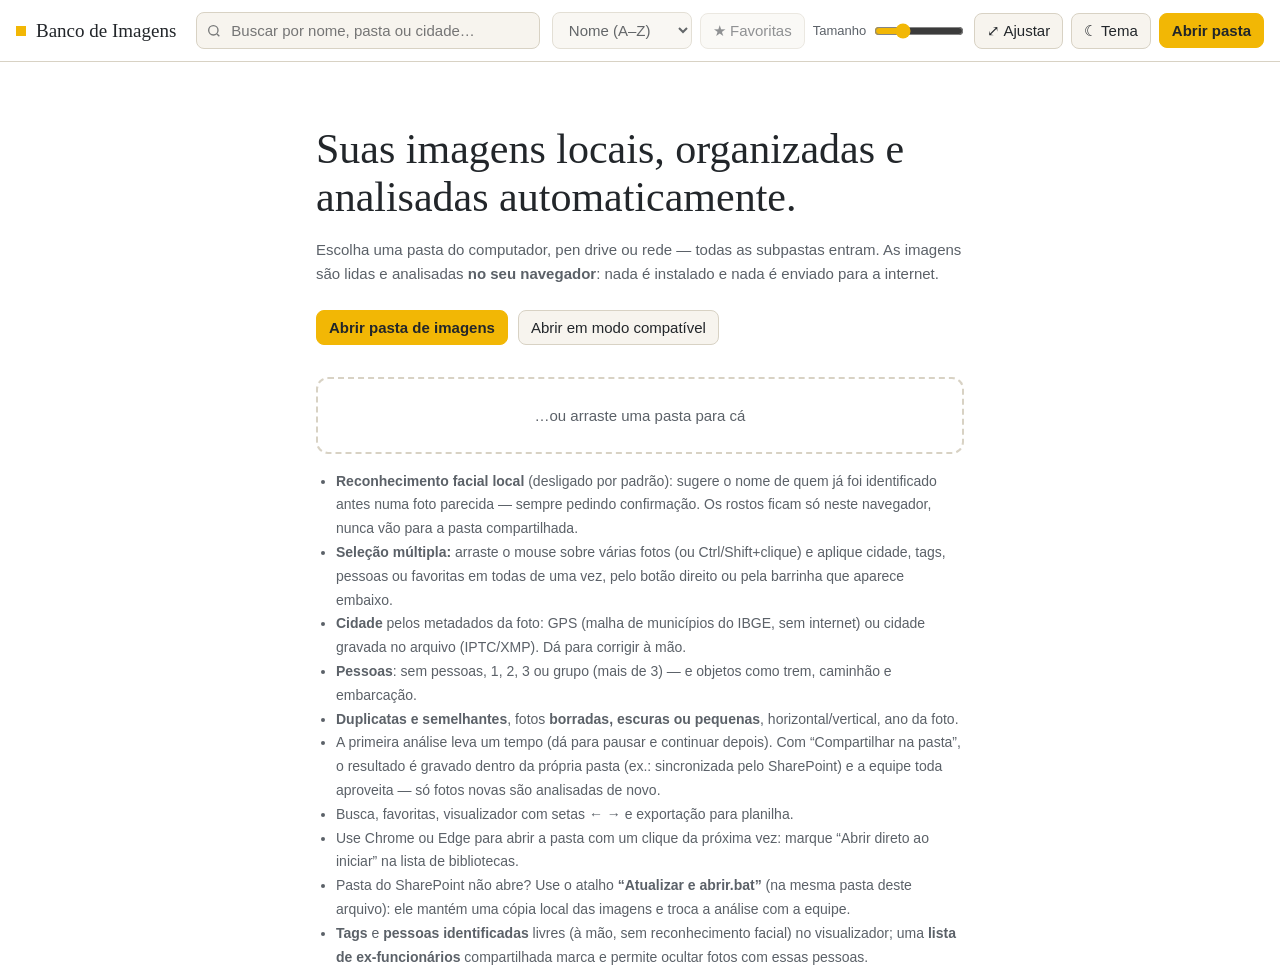
==== commit 74ea918e: "Banco de imagens: seleção múltipla e edição em massa - Arrastar o mouse sobre as fotos seleciona vár" ====
--- a/banco-de-imagens/index.html
+++ b/banco-de-imagens/index.html
@@ -47,7 +47,15 @@
 aside{border-right:1px solid var(--line);background:var(--panel);padding:12px 8px 32px;overflow:auto;max-height:calc(100vh - var(--topH,60px));position:sticky;top:var(--topH,60px)}
 aside details{margin:0 0 12px}
 aside summary{font-size:12px;letter-spacing:.14em;text-transform:uppercase;color:var(--muted);margin:4px 10px 8px;font-weight:600;cursor:pointer}
-.tree ul{list-style:none;margin:0;padding:0 0 0 12px}
+.tree ul{list-style:none;margin:0;padding:0 0 0 4px}
+.tree li{display:flex;flex-direction:column}
+.tree .row{display:flex;align-items:center;gap:2px}
+.tree .tw{all:unset;box-sizing:border-box;width:18px;height:26px;flex:none;display:flex;align-items:center;justify-content:center;cursor:pointer;color:var(--muted);font-size:11px;border-radius:4px}
+.tree .tw:hover{background:var(--card)}
+.tree .tw.leaf{visibility:hidden}
+.tree .row button.node{flex:1;min-width:0}
+.tree ul.kids{padding-left:16px}
+.tree ul.kids.closed{display:none}
 .tree>ul{padding-left:0}
 .tree button{all:unset;box-sizing:border-box;display:flex;justify-content:space-between;gap:8px;width:100%;padding:6px 10px;border-radius:6px;cursor:pointer;font-size:14px}
 .tree button:hover{background:var(--card)}
@@ -85,6 +93,21 @@
 .card .ppl{position:absolute;top:6px;left:6px;background:rgba(20,22,24,.75);color:#fff;border-radius:10px;padding:2px 7px;font-size:11px}
 .card .grp{position:absolute;bottom:36px;left:6px;background:rgba(20,22,24,.75);color:#fff;border-radius:10px;padding:2px 7px;font-size:11px}
 .card .exf{position:absolute;bottom:6px;right:6px;background:#b3261e;color:#fff;border-radius:10px;padding:2px 7px;font-size:11px}
+.card.selected{outline:3px solid var(--accent);outline-offset:-3px}
+.card .selchk{position:absolute;top:6px;left:6px;width:22px;height:22px;border-radius:50%;background:var(--accent);color:#22262a;display:flex;align-items:center;justify-content:center;font-size:13px;font-weight:700}
+.marquee{position:absolute;border:1.5px solid var(--accent);background:rgba(242,183,5,.15);pointer-events:none;z-index:3}
+.selbar{position:fixed;left:50%;bottom:18px;transform:translateX(-50%);z-index:15;display:flex;gap:8px;align-items:center;background:var(--text);color:var(--bg);padding:10px 14px;border-radius:12px;box-shadow:0 6px 24px rgba(0,0,0,.25);flex-wrap:wrap;max-width:calc(100vw - 32px)}
+.selbar b{font-weight:600}
+.selbar .btn{background:var(--bg);color:var(--text);border-color:var(--bg)}
+.ctxmenu{position:fixed;z-index:30;background:var(--bg);border:1px solid var(--line);border-radius:10px;box-shadow:0 8px 28px rgba(0,0,0,.3);padding:6px;min-width:200px}
+.ctxmenu button{all:unset;box-sizing:border-box;display:block;width:100%;padding:9px 12px;border-radius:6px;font-size:14px;cursor:pointer}
+.ctxmenu button:hover{background:var(--card)}
+.bulkbody{max-width:420px;width:100%;margin:8vh auto;background:var(--bg);border-radius:12px;padding:24px;color:var(--text)}
+.bulkbody h3{font-family:var(--serif);font-weight:400;margin:0 0 6px}
+.bulkbody p{color:var(--muted);font-size:13px;margin:0 0 14px;line-height:1.5}
+.bulkbody .row2{display:flex;gap:8px}
+.bulkbody input{flex:1;min-width:0;padding:9px 10px;border:1px solid var(--line);border-radius:8px;background:var(--panel);color:var(--text)}
+.bulkbody .acts{margin-top:16px;display:flex;justify-content:flex-end;gap:8px}
 .empty{padding:48px 0;color:var(--muted);text-align:center}
 
 /* Boas-vindas */
@@ -193,6 +216,7 @@
       <div class="msg" id="shareMsg" style="margin-top:8px"></div>
     </div>
     <details open id="dFolders"><summary>Pastas</summary>
+      <div class="row" style="padding:0 10px 6px"><button class="btn sm" id="treeExpand">Expandir tudo</button><button class="btn sm" id="treeCollapse">Recolher tudo</button></div>
       <nav class="tree" id="tree" aria-label="Pastas"></nav>
       <label class="chk"><input type="checkbox" id="subOn" checked> Incluir subpastas</label>
     </details>
@@ -218,7 +242,7 @@
       <div id="diag" class="hidden"><pre id="diagTxt" style="white-space:pre-wrap;font-size:11px;background:var(--bg);border:1px solid var(--line);border-radius:8px;padding:8px;max-height:320px;overflow:auto"></pre><button class="btn sm" id="diagCopy">Copiar diagnóstico</button></div>
     </div>
   </aside>
-  <section class="content">
+  <section class="content" id="content">
     <div class="status"><span id="stat"></span><span class="r"><span id="rootName"></span><button class="btn sm" id="csv">Exportar planilha</button></span></div>
     <div class="vgrid" id="grid"></div>
     <div class="empty hidden" id="empty">Nenhuma imagem com esses filtros.</div>
@@ -237,6 +261,7 @@
   <div class="progress" id="progress" role="status" aria-live="polite"></div>
   <ul>
     <li><strong>Reconhecimento facial local</strong> (desligado por padrão): sugere o nome de quem já foi identificado antes numa foto parecida — sempre pedindo confirmação. Os rostos ficam só neste navegador, nunca vão para a pasta compartilhada.</li>
+    <li><strong>Seleção múltipla:</strong> arraste o mouse sobre várias fotos (ou Ctrl/Shift+clique) e aplique cidade, tags, pessoas ou favoritas em todas de uma vez, pelo botão direito ou pela barrinha que aparece embaixo.</li>
     <li><strong>Cidade</strong> pelos metadados da foto: GPS (malha de municípios do IBGE, sem internet) ou cidade gravada no arquivo (IPTC/XMP). Dá para corrigir à mão.</li>
     <li><strong>Pessoas</strong>: sem pessoas, 1, 2, 3 ou grupo (mais de 3) — e objetos como trem, caminhão e embarcação.</li>
     <li><strong>Duplicatas e semelhantes</strong>, fotos <strong>borradas, escuras ou pequenas</strong>, horizontal/vertical, ano da foto.</li>
@@ -248,6 +273,17 @@
   </ul>
 </section>
 
+<div class="modal hidden" id="bulkModal" role="dialog" aria-modal="true" aria-label="Editar várias fotos">
+  <div class="bulkbody">
+    <h3 id="bulkTitle">Definir cidade</h3>
+    <p id="bulkDesc"></p>
+    <div class="row2">
+      <input id="bulkInput" list="cityList" placeholder="Cidade – UF">
+    </div>
+    <div class="acts"><button class="btn" id="bulkCancel">Cancelar</button><button class="btn primary" id="bulkSave">Aplicar</button></div>
+  </div>
+</div>
+<div class="ctxmenu hidden" id="ctxMenu" role="menu"></div>
 <div class="modal hidden" id="exModal" role="dialog" aria-modal="true" aria-label="Lista de ex-funcionários">
   <div style="max-width:520px;margin:8vh auto;background:var(--bg);border-radius:12px;padding:24px;color:var(--text)">
     <h3 style="font-family:var(--serif);font-weight:400;margin:0 0 8px">Ex-funcionários</h3>
@@ -311,7 +347,7 @@
 (() => {
 'use strict';
 const EXT = ['jpg','jpeg','jfif','png','gif','webp','avif','svg','bmp','ico','heic','heif','tif','tiff'];
-const APP_VERSION = '2026-09-24.10';
+const APP_VERSION = '2026-09-25.3';
 const ANALYSIS_V = 3;          // mude para reanalisar tudo quando os critérios mudarem
 const THUMB = 384;             // lado maior da miniatura salva
 const DETECT = 640;            // lado maior da imagem enviada à IA
@@ -334,6 +370,7 @@
   dup: new Map(),      // key → id do grupo de semelhantes
   dupSize: new Map(),  // id do grupo → quantidade
   lbKey: null, onlyGroup: null,
+  selected: new Set(), // chaves selecionadas para edição em massa (cidade, tags, pessoas, favoritas)
 };
 const F = { city: '', people: '', tag: '', usertag: '', person: '', year: '', orient: '', quality: '', ext: '' };
 
@@ -368,6 +405,9 @@
 }
 const range = root => IDBKeyRange.bound(root + '|', root + '|￿');
 let pending = [];
+// Rede de segurança: grava o que estiver pendente ao minimizar a aba, trocar de aba ou fechar o navegador
+document.addEventListener('visibilitychange', () => { if (document.hidden) flush(); });
+addEventListener('pagehide', flush);
 async function flush() {
   if (!pending.length) return;
   const batch = pending; pending = [];
@@ -395,9 +435,16 @@
 const fmtDur = s => s < 90 ? Math.round(s) + ' s' : s < 5400 ? Math.round(s / 60) + ' min' : (s / 3600).toFixed(1).replace('.', ',') + ' h';
 const collator = new Intl.Collator('pt-BR', { numeric: true, sensitivity: 'base' });
 const norm = s => s.normalize('NFD').replace(/[̀-ͯ]/g, '').toLowerCase().replace(/[^a-z0-9]+/g, ' ').trim();
-function toast(msg) {
+function toast(msg, sticky) {
   const t = document.createElement('div'); t.className = 'toast'; t.textContent = msg;
-  document.body.appendChild(t); setTimeout(() => t.remove(), 2200);
+  if (sticky) {
+    t.style.cssText += 'padding-right:36px;max-width:min(560px,90vw);text-align:left;white-space:pre-wrap';
+    const x = document.createElement('button'); x.textContent = '×';
+    x.style.cssText = 'position:absolute;top:4px;right:8px;background:none;border:0;color:inherit;font-size:18px;cursor:pointer;line-height:1';
+    x.onclick = () => t.remove();
+    t.style.position = 'relative'; t.appendChild(x);
+  } else setTimeout(() => t.remove(), 2200);
+  document.body.appendChild(t);
 }
 function loadScript(src) {
   return new Promise((res, rej) => {
@@ -642,7 +689,7 @@
     window.MODELO_PESSOAS = null;
     ai.state = 'ok';
   } catch (e) {
-    console.warn(e); ai.state = 'erro';
+    console.warn(e); ai.state = 'erro'; ai.errMsg = `${e.name || 'Erro'}: ${e.message || e}`;
   }
   anRender();
 }
@@ -659,9 +706,13 @@
   for await (const entry of dir.values()) {
     if (entry.name.startsWith('.')) continue;
     const p = prefix ? prefix + '/' + entry.name : entry.name;
-    if (entry.kind === 'directory') await walkHandle(entry, p, out);
+    if (entry.kind === 'directory') {
+      // Uma subpasta ilegível (ex.: caminho longo demais no Windows) não derruba a varredura inteira —
+      // mas se for a PRÓPRIA pasta escolhida que falhar, isso propaga pra quem chamou (fromHandle), como antes.
+      try { await walkHandle(entry, p, out); } catch (e) { walkErrs.push([p, e]); }
+    }
     else if (isImg(entry.name)) {
-      try { const it = mkItem(await entry.getFile(), p); if (it) out.push(it); } catch {}
+      try { const f = mkItem(await entry.getFile(), p); if (f) out.push(f); } catch (e) { walkErrs.push([p, e]); }
       if (out.length % 250 === 0) { progress(out.length); scanMsg(out.length); }
     }
   }
@@ -738,7 +789,7 @@
     }
   }
   progress(0.1);
-  const items = [];
+  const items = []; walkErrs = [];
   await walkHandle(handle, '', items);
   if (gen !== openGen) return; // uma pasta mais nova foi aberta enquanto esta varredura (podia ser bem longa) rodava
   await readSharedDir(handle);
@@ -746,13 +797,15 @@
   await setLibrary(handle.name, items, handle, gen);
   if (gen === openGen) saveListing();
 }
+let walkErrs = [];
 let scanning = false;
 function scanMsg(n) { if (scanning) $('anMsg').textContent = `Procurando imagens novas… ${fmtNum(n)}`; }
 async function rescan(handle, manual) {
   const gen = openGen;
   scanning = true; anRender();
-  const items = [];
-  try { await walkHandle(handle, '', items); await readSharedDir(handle); await loadShared(); } catch { scanning = false; anRender(); return; }
+  const items = []; walkErrs = [];
+  try { await walkHandle(handle, '', items); await readSharedDir(handle); await loadShared(); }
+  catch (e) { scanning = false; anRender(); toast(`Não foi possível atualizar "${state.root}": ${(e && (e.name || e.message)) || e}`, true); return; }
   scanning = false;
   if (gen !== openGen || state.root !== handle.name) return;
   const before = new Set(state.items.map(i => i.key));
@@ -850,17 +903,29 @@
 async function openLib(lib, interactive) {
   const wantWrite = ls.get('bi.share.' + lib.name, false);
   let mode = wantWrite ? 'readwrite' : 'read';
-  let p = 'prompt';
-  try { p = await lib.handle.queryPermission({ mode }); } catch {}
-  if (p !== 'granted' && interactive) {
-    try { p = await lib.handle.requestPermission({ mode }); } catch { p = 'denied'; }
-    if (p !== 'granted' && mode === 'readwrite') { mode = 'read'; try { p = await lib.handle.requestPermission({ mode }); } catch {} }
-  }
-  if (p !== 'granted') return false;
+  let p = 'prompt', broken = false;
+  try { p = await lib.handle.queryPermission({ mode }); }
+  catch (e) { broken = true; }
+  if (!broken && p !== 'granted' && interactive) {
+    try { p = await lib.handle.requestPermission({ mode }); }
+    catch (e) { broken = true; }
+    if (!broken && p !== 'granted' && mode === 'readwrite') { mode = 'read'; try { p = await lib.handle.requestPermission({ mode }); } catch (e) { broken = true; } }
+  }
+  if (broken) return 'broken';
+  if (p !== 'granted') return 'denied';
   shared.canWrite = mode === 'readwrite';
-  await fromHandle(lib.handle, true);
-  return true;
-}
+  // A permissão pode continuar "concedida" mesmo se a pasta foi apagada e recriada com o mesmo
+  // nome — o Chrome só percebe isso na hora de ler de verdade (erro NotFoundError).
+  try { await fromHandle(lib.handle, true); }
+  catch (e) {
+    console.warn('abrir biblioteca', lib.name, e);
+    if (e && e.name === 'NotFoundError') return 'broken';
+    lastOpenErr = `${(e && (e.name || e.message)) || e}`;
+    return 'error';
+  }
+  return 'ok';
+}
+let lastOpenErr = '';
 async function renderLibs(hintAuto) {
   const box = $('libs');
   if (!window.showDirectoryPicker) { box.replaceChildren(); return; }
@@ -871,7 +936,17 @@
     const row = document.createElement('div'); row.className = 'lib' + (hintAuto && lib.auto ? ' hint' : '');
     const nm = document.createElement('span'); nm.className = 'nm'; nm.textContent = '📁 ' + lib.name; nm.title = lib.name;
     const open = document.createElement('button'); open.className = 'btn' + (lib.auto ? ' primary' : ''); open.textContent = 'Abrir';
-    open.onclick = async () => { try { if (!await openLib(lib, true)) toast('Sem permissão para abrir essa pasta.'); } catch { toast('Pasta não encontrada. Ela foi movida ou apagada? Use “Abrir pasta”.'); } };
+    open.onclick = async () => {
+      const r = await openLib(lib, true);
+      if (r === 'denied') toast('Sem permissão para abrir essa pasta.');
+      else if (r === 'broken') {
+        await saveLibs((await getLibs()).filter(x => x.name !== lib.name || x.at !== lib.at));
+        renderLibs();
+        toast(`“${lib.name}” não é mais a mesma pasta (foi apagada e recriada, ou movida) — removida da lista. Use “Abrir pasta” para escolhê-la de novo.`);
+      } else if (r === 'error') {
+        toast(`Não foi possível abrir "${lib.name}": ${lastOpenErr}`, true);
+      }
+    };
     const auto = document.createElement('label'); auto.className = 'chk';
     const cb = document.createElement('input'); cb.type = 'checkbox'; cb.checked = !!lib.auto;
     cb.onchange = async () => { l.forEach(x => x.auto = false); lib.auto = cb.checked; await saveLibs(l); renderLibs(); };
@@ -898,7 +973,14 @@
     const v = sel.value;
     if (v === 'new') { await openFolder(); renderLibSel(); return; }
     if (v === 'cur') return;
-    try { if (!await openLib(l[+v], true)) toast('Sem permissão para abrir essa pasta.'); } catch { toast('Pasta não encontrada. Use “Abrir outra pasta…”.'); }
+    const lib = l[+v], r = await openLib(lib, true);
+    if (r === 'denied') toast('Sem permissão para abrir essa pasta.');
+    else if (r === 'broken') {
+      await saveLibs((await getLibs()).filter(x => x.name !== lib.name || x.at !== lib.at));
+      toast(`“${lib.name}” não é mais a mesma pasta (foi apagada e recriada, ou movida) — removida da lista. Use “Abrir outra pasta…”.`);
+    } else if (r === 'error') {
+      toast(`Não foi possível abrir "${lib.name}": ${lastOpenErr}`, true);
+    }
     renderLibSel();
   };
   sel.classList.remove('hidden');
@@ -907,7 +989,9 @@
   await renderLibs();
   const l = await getLibs(), auto = l.find(x => x.auto);
   if (!auto) return;
-  try { if (await openLib(auto, false)) return; } catch {}
+  const r = await openLib(auto, false).catch(e => { lastOpenErr = `${(e && (e.name || e.message)) || e}`; return 'error'; });
+  if (r === 'ok') return;
+  if (r === 'broken') await saveLibs((await getLibs()).filter(x => x.name !== auto.name || x.at !== auto.at));
   renderLibs(true);
 })();
 $('refreshBtn').onclick = () => {
@@ -1086,7 +1170,7 @@
     `Aberta por: ${state.rootHandle ? 'Abrir pasta (acesso direto)' : 'seleção de arquivos / arrastar'} | gravação na pasta: ${shared.canWrite ? 'sim' : 'não'}`,
     `Recursos: WebGL ${gl} | IndexedDB ${idbOk} | createImageBitmap ${typeof createImageBitmap === 'function' ? 'sim' : 'não'} | CompressionStream ${typeof CompressionStream === 'function' ? 'sim' : 'não'}`,
     `Municípios carregados: ${GEO ? 'sim (' + GEO.length + ')' : 'não'}`,
-    `IA: ${$('aiOn').checked ? 'ligada' : 'desligada'} | estado ${ai.state} | processamento ${ai.backend || '-'}`,
+    `IA: ${$('aiOn').checked ? 'ligada' : 'desligada'} | estado ${ai.state}${ai.errMsg ? ' (' + ai.errMsg + ')' : ''} | processamento ${ai.backend || '-'}`,
     `Imagens: ${state.items.length} | por tipo: ${Object.entries(exts).map(([k, v]) => k + ' ' + v).join(', ')}`,
     `Analisadas: ${analyzed} (com IA: ${withAi}) | fila: ${an.queue.length} | rodando: ${an.running ? 'sim' : 'não'}${an.paused ? ' (pausada)' : ''}`,
     `Problemas por imagem: ${Object.entries(errs).map(([k, v]) => k + ' ' + v).join(', ') || 'nenhum'}`,
@@ -1094,7 +1178,11 @@
     `Erros na análise: ${an.errs}`,
     ...an.lastErrs.map(e => '  - ' + e),
     `Compartilhado: ${[...state.meta.values()].filter(m => m._shared).length} de outras pessoas | arquivos em .banco-imagens: ${shared.files.size}`,
-    `Rostos (local, nunca compartilhado): ${$('facesOn').checked ? 'ligado' : 'desligado'} | estado ${fr.state} | ${state.faces.size} imagens verificadas | ${[...state.faces.values()].reduce((n, f) => n + (f.faces ? f.faces.length : 0), 0)} rostos | ${[...state.faces.values()].filter(f => f.suggest).length} sugestões pendentes`,
+    `Rostos (local, nunca compartilhado): ${$('facesOn').checked ? 'ligado' : 'desligado'} | estado ${fr.state}${fr.errMsg ? ' (' + fr.errMsg + ')' : ''} | processamento ${fr.backend || '-'} | ${state.faces.size} imagens verificadas | ${[...state.faces.values()].reduce((n, f) => n + (f.faces ? f.faces.length : 0), 0)} rostos | ${[...state.faces.values()].filter(f => f.suggest).length} sugestões pendentes`,
+    ...(fr.backend === 'cpu' ? ['Aviso: reconhecimento de rostos rodando sem aceleração gráfica (bem mais lento).'] : []),
+    ...(lastOpenErr ? [`Último erro ao abrir uma biblioteca: ${lastOpenErr}`] : []),
+    `Subpastas puladas por erro de leitura nesta pasta: ${walkErrs.length}`,
+    ...walkErrs.slice(0, 6).map(([p, e]) => `  - ${p}: ${(e && (e.name || e.message)) || e}`),
   ].join('\n');
 }
 $('diagBtn').onclick = async () => { $('diagTxt').textContent = await diagnostics(); $('diag').classList.toggle('hidden'); };
@@ -1130,7 +1218,7 @@
         an.lastErrs.push(`${it.path}: ${(e && (e.message || e.name)) || e}`); if (an.lastErrs.length > 8) an.lastErrs.shift();
       }
       an.done++;
-      if (pending.length >= 25) await flush();
+      if (pending.length >= 3) await flush(); // salva rápido: no máximo 2 fotos ficam em risco se o computador desligar de repente
       const now = performance.now();
       if (now - lastUi > 400) { lastUi = now; anRender(); }
       if (now - lastRefresh > 6000) { lastRefresh = now; apply(true); }
@@ -1182,8 +1270,9 @@
     await faceapi.nets.faceLandmark68Net.loadFromUri('rostos/landmark');
     await faceapi.nets.faceRecognitionNet.loadFromUri('rostos/recognition');
     window.MODELOS_ROSTO = null;
+    try { await faceapi.tf.ready(); fr.backend = faceapi.tf.getBackend(); } catch { fr.backend = '?'; }
     fr.state = 'ok';
-  } catch (e) { console.warn(e); fr.state = 'erro'; }
+  } catch (e) { console.warn(e); fr.state = 'erro'; fr.errMsg = `${e.name || 'Erro'}: ${e.message || e}`; }
   facesRender();
 }
 const faceDist = (a, b) => { let s = 0; for (let i = 0; i < a.length; i++) { const d = a[i] - b[i]; s += d * d; } return Math.sqrt(s); };
@@ -1268,15 +1357,16 @@
   const msg = $('facesMsg');
   if (!facesWanted()) { msg.textContent = ''; return; }
   if (fr.state === 'loading') { msg.textContent = 'Carregando modelo de rostos…'; return; }
-  if (fr.state === 'erro') { msg.innerHTML = '<span class="warn">Reconhecimento facial indisponível neste navegador.</span>'; return; }
+  if (fr.state === 'erro') { msg.innerHTML = `<span class="warn">Reconhecimento facial indisponível neste navegador${fr.errMsg ? ' (' + fr.errMsg + ')' : ''}.</span>`; return; }
   const analyzed = [...state.faces.values()].length;
   if (fr.running) {
     const el = (performance.now() - fr.t0) / 1000, rate = fr.done / Math.max(el, 0.001);
     const rest = (fr.total - fr.done) / Math.max(rate, 0.01);
-    msg.textContent = `Analisando rostos: ${fmtNum(fr.done)} de ${fmtNum(fr.total)} (${fr.total ? Math.floor(fr.done / fr.total * 100) : 0}%)` + (fr.done > 3 ? ` · faltam ~${fmtDur(rest)}` : ' · calculando tempo…');
+    msg.textContent = `Analisando rostos: ${fmtNum(fr.done)} de ${fmtNum(fr.total)} (${fr.total ? Math.floor(fr.done / fr.total * 100) : 0}%)` + (fr.done > 20 ? ` · faltam ~${fmtDur(rest)}` : ' · calculando tempo (mais confiável depois de ~20 fotos)…');
   } else {
     msg.textContent = `${fmtNum(analyzed)} de ${fmtNum(state.items.length)} imagens com rostos verificados. Os rostos ficam só neste navegador.`;
   }
+  if (fr.state === 'ok' && fr.backend === 'cpu') { const w = document.createElement('div'); w.className = 'warn'; w.textContent = 'Sem aceleração gráfica: os rostos vão ficar bem mais lentos.'; msg.appendChild(w); }
 }
 $('facesOn').addEventListener('change', () => {
   ls.set('bi.faces', $('facesOn').checked);
@@ -1439,7 +1529,7 @@
   const w = document.createElement('div');
   if (aiWanted()) {
     if (ai.state === 'loading') w.textContent = 'Carregando modelo de IA…';
-    else if (ai.state === 'erro') { w.textContent = 'IA indisponível neste navegador — o resto da análise continua.'; w.className = 'warn'; }
+    else if (ai.state === 'erro') { w.textContent = `IA indisponível neste navegador${ai.errMsg ? ' (' + ai.errMsg + ')' : ''} — o resto da análise continua.`; w.className = 'warn'; }
     else if (ai.state === 'ok' && ai.backend === 'cpu') { w.textContent = 'Sem aceleração gráfica: a IA vai ficar lenta.'; w.className = 'warn'; }
   }
   if (w.textContent) msg.appendChild(w);
@@ -1591,6 +1681,7 @@
 
 function apply(keepScroll) {
   if (!state.items.length) return;
+  if (state.selected.size) { let changed = false; for (const k of state.selected) if (!state.keySet.has(k)) { state.selected.delete(k); changed = true; } if (changed) renderSelBar(); }
   const base = baseFilter();
   const active = Object.keys(F).filter(k => F[k]);
   const passes = (it, skip) => active.every(k => k === skip || match(facetFns[k], it, F[k]));
@@ -1646,6 +1737,13 @@
   buildTree(); apply(); anRender(); showStorage();
 }
 
+const treeOpen = new Set(); // caminhos expandidos manualmente (positivo) — ver treeIsOpen()
+const treeClosed = new Set(); // caminhos recolhidos manualmente (negativo)
+function treeIsOpen(path, depth) {
+  if (treeOpen.has(path)) return true;
+  if (treeClosed.has(path)) return false;
+  return depth < 2; // por padrão: raiz e o 1º nível abertos, o resto começa recolhido
+}
 function buildTree() {
   const root = { name: state.root, path: '', kids: new Map(), count: 0 };
   for (const it of state.items) {
@@ -1658,28 +1756,43 @@
       node = node.kids.get(part); node.count++;
     }
   }
-  const render = n => {
-    const li = document.createElement('li'), b = document.createElement('button');
+  const render = (n, depth) => {
+    const li = document.createElement('li');
+    const row = document.createElement('div'); row.className = 'row';
+    const open = treeIsOpen(n.path, depth);
+    const tw = document.createElement('button'); tw.className = 'tw' + (n.kids.size ? '' : ' leaf'); tw.type = 'button';
+    tw.textContent = n.kids.size ? (open ? '▾' : '▸') : '';
+    tw.setAttribute('aria-label', open ? 'Recolher' : 'Expandir');
+    const b = document.createElement('button'); b.className = 'node';
     b.dataset.path = n.path;
     b.innerHTML = '<span class="n"></span><span class="c"></span>';
     b.firstChild.textContent = n.path === '' ? 'Todas as imagens' : n.name;
     b.lastChild.textContent = fmtNum(n.count);
     b.title = n.path || state.root;
-    li.appendChild(b);
+    row.append(tw, b); li.appendChild(row);
+    let ul = null;
     if (n.kids.size) {
-      const ul = document.createElement('ul');
-      [...n.kids.values()].sort((a, c) => collator.compare(a.name, c.name)).forEach(k => ul.appendChild(render(k)));
+      ul = document.createElement('ul'); ul.className = 'kids' + (open ? '' : ' closed');
+      [...n.kids.values()].sort((a, c) => collator.compare(a.name, c.name)).forEach(k => ul.appendChild(render(k, depth + 1)));
       li.appendChild(ul);
+      tw.onclick = () => {
+        const nowOpen = ul.classList.contains('closed');
+        ul.classList.toggle('closed', !nowOpen);
+        tw.textContent = nowOpen ? '▾' : '▸'; tw.setAttribute('aria-label', nowOpen ? 'Recolher' : 'Expandir');
+        (nowOpen ? treeOpen : treeClosed).add(n.path); (nowOpen ? treeClosed : treeOpen).delete(n.path);
+      };
     }
     return li;
   };
-  const ul = document.createElement('ul'); ul.appendChild(render(root));
+  const ul = document.createElement('ul'); ul.appendChild(render(root, 0));
   $('tree').replaceChildren(ul); markTree();
 }
 function markTree() {
   document.querySelectorAll('#tree button').forEach(b => { const on = b.dataset.path === state.folder; b.classList.toggle('sel', on); b.setAttribute('aria-current', on ? 'true' : 'false'); });
 }
-$('tree').addEventListener('click', e => { const b = e.target.closest('button'); if (!b) return; state.folder = b.dataset.path; markTree(); apply(); });
+$('tree').addEventListener('click', e => { const b = e.target.closest('button.node'); if (!b) return; state.folder = b.dataset.path; markTree(); apply(); });
+$('treeExpand').onclick = () => { treeClosed.clear(); document.querySelectorAll('#tree ul.kids').forEach(u => u.classList.remove('closed')); document.querySelectorAll('#tree .tw').forEach(t => { if (!t.classList.contains('leaf')) { t.textContent = '▾'; t.setAttribute('aria-label', 'Recolher'); } }); [...document.querySelectorAll('#tree button.node')].forEach(b => treeOpen.add(b.dataset.path)); };
+$('treeCollapse').onclick = () => { treeOpen.clear(); document.querySelectorAll('#tree ul.kids').forEach(u => u.classList.add('closed')); document.querySelectorAll('#tree .tw').forEach(t => { if (!t.classList.contains('leaf')) { t.textContent = '▸'; t.setAttribute('aria-label', 'Expandir'); } }); [...document.querySelectorAll('#tree button.node')].forEach(b => treeClosed.add(b.dataset.path)); };
 
 /* ================= grade virtualizada ================= */
 const GAP = 10, CAP = 30;
@@ -1724,8 +1837,185 @@
   const g = state.dup.get(it.key);
   if (g !== undefined) card.insertAdjacentHTML('beforeend', `<span class="grp">${state.dupSize.get(g)} semelhantes</span>`);
   if (hasExFuncionario(it)) card.insertAdjacentHTML('beforeend', '<span class="exf" title="Tem pessoa marcada como ex-funcionário(a)">⚠ Ex-func.</span>');
+  updateCardSel(card, it);
   return card;
 }
+
+/* ================= seleção múltipla (edição em massa) =================
+   Clique simples sempre abre a foto — nunca é usado para selecionar.
+   Seleciona por: arrastar o mouse sobre as fotos, Ctrl/Cmd+clique (uma a
+   uma) ou Shift+clique (um intervalo). Com fotos selecionadas, aparece uma
+   barrinha com as ações, e clicar com o botão direito numa foto selecionada
+   também abre o mesmo menu. */
+let selAnchor = null; // índice do último clique de seleção, para o Shift+clique
+function updateCardSel(card, it) {
+  const on = state.selected.has(it.key);
+  card.classList.toggle('selected', on);
+  let chk = card.querySelector('.selchk');
+  if (on && !chk) { chk = document.createElement('span'); chk.className = 'selchk'; chk.textContent = '✓'; card.appendChild(chk); }
+  else if (!on && chk) chk.remove();
+}
+function setSelection(next) {
+  state.selected = next;
+  gridCards.forEach((card, key) => { const it = state.view.find(x => x.key === key); if (it) updateCardSel(card, it); });
+  renderSelBar();
+}
+function toggleSel(i) {
+  const key = state.view[i].key, s = new Set(state.selected);
+  s.has(key) ? s.delete(key) : s.add(key);
+  setSelection(s); selAnchor = i;
+}
+function rangeSel(i) {
+  const a = selAnchor == null ? i : selAnchor, b = i, s = new Set(state.selected);
+  for (let k = Math.min(a, b); k <= Math.max(a, b); k++) s.add(state.view[k].key);
+  setSelection(s);
+}
+function renderSelBar() {
+  let bar = document.getElementById('selBar');
+  const n = state.selected.size;
+  if (!n) { if (bar) bar.remove(); return; }
+  if (!bar) {
+    bar = document.createElement('div'); bar.className = 'selbar'; bar.id = 'selBar';
+    bar.innerHTML = '<b></b>' +
+      '<button class="btn sm" id="selCity">Definir cidade</button>' +
+      '<button class="btn sm" id="selTags">Adicionar tags</button>' +
+      '<button class="btn sm" id="selPeople">Identificar pessoas</button>' +
+      '<button class="btn sm" id="selFavOn">★ Favoritar</button>' +
+      '<button class="btn sm" id="selFavOff">☆ Remover favorita</button>' +
+      '<button class="btn sm" id="selClear">Limpar seleção (Esc)</button>';
+    document.body.appendChild(bar);
+    bar.querySelector('#selCity').onclick = () => openBulkModal('city');
+    bar.querySelector('#selTags').onclick = () => openBulkModal('tags');
+    bar.querySelector('#selPeople').onclick = () => openBulkModal('people');
+    bar.querySelector('#selFavOn').onclick = () => bulkFav(true);
+    bar.querySelector('#selFavOff').onclick = () => bulkFav(false);
+    bar.querySelector('#selClear').onclick = () => setSelection(new Set());
+  }
+  bar.querySelector('b').textContent = `${fmtNum(n)} foto${n > 1 ? 's' : ''} selecionada${n > 1 ? 's' : ''}`;
+}
+function bulkFav(on) {
+  for (const it of state.items) if (state.selected.has(it.key)) { on ? favs.add(pathKey(it)) : favs.delete(pathKey(it)); }
+  saveFavs(); renderGrid(true); toast(on ? 'Favoritadas' : 'Removidas dos favoritos');
+}
+async function bulkApply(patchFn) {
+  const byKey = new Map(state.items.map(it => [it.key, it]));
+  const recs = [];
+  for (const key of state.selected) {
+    const it = byKey.get(key); if (!it) continue;
+    const pk = pathKey(it);
+    const rec = patchFn({ ...(state.manual.get(pk) || { pk }) }, it);
+    rec.pk = pk; rec.at = Date.now();
+    state.manual.set(pk, rec); recs.push(rec);
+  }
+  await idb('manual', 'readwrite', s => { for (const rec of recs) s.put(rec, rec.pk); });
+  if (shared.canWrite) saveShared(false);
+  renderGrid(true); renderPeopleList(); apply(true);
+  return recs.length;
+}
+function openBulkModal(kind) {
+  const n = state.selected.size;
+  const cfg = {
+    city: { title: 'Definir cidade', desc: `Aplica a mesma cidade às ${fmtNum(n)} fotos selecionadas, substituindo a cidade atual de cada uma.`, ph: 'Cidade – UF', list: 'cityList' },
+    tags: { title: 'Adicionar tags', desc: `Acrescenta essas tags às ${fmtNum(n)} fotos selecionadas, sem apagar as tags que já tinham.`, ph: 'Tags (separadas por vírgula)', list: '' },
+    people: { title: 'Identificar pessoas', desc: `Acrescenta esses nomes às ${fmtNum(n)} fotos selecionadas, sem apagar quem já estava identificado.`, ph: 'Nomes (separados por vírgula)', list: 'peopleList' },
+  }[kind];
+  $('bulkTitle').textContent = cfg.title; $('bulkDesc').textContent = cfg.desc;
+  $('bulkInput').setAttribute('list', cfg.list); $('bulkInput').placeholder = cfg.ph; $('bulkInput').value = '';
+  $('bulkModal').dataset.kind = kind;
+  $('bulkModal').classList.remove('hidden');
+  $('bulkInput').focus();
+}
+$('bulkCancel').onclick = () => $('bulkModal').classList.add('hidden');
+$('bulkModal').addEventListener('click', e => { if (e.target === $('bulkModal')) $('bulkModal').classList.add('hidden'); });
+$('bulkInput').addEventListener('keydown', e => { if (e.key === 'Enter') $('bulkSave').click(); });
+$('bulkSave').onclick = async () => {
+  const kind = $('bulkModal').dataset.kind, v = $('bulkInput').value.trim();
+  if (!v) { $('bulkModal').classList.add('hidden'); return; }
+  let n = 0;
+  if (kind === 'city') {
+    const g = GEO && GEO.find(x => x.label === v);
+    const [city, uf] = g ? [g.name, g.uf] : v.split(/\s+[–-]\s+/);
+    n = await bulkApply(rec => ({ ...rec, city: city.trim(), uf: (uf || '').trim().toUpperCase() }));
+  } else if (kind === 'tags') {
+    const add = splitList(v);
+    n = await bulkApply(rec => ({ ...rec, tags: [...new Set([...(rec.tags || []), ...add])] }));
+  } else if (kind === 'people') {
+    const add = splitList(v);
+    n = await bulkApply(rec => ({ ...rec, people: [...new Set([...(rec.people || []), ...add])] }));
+  }
+  $('bulkModal').classList.add('hidden');
+  toast(`Aplicado em ${fmtNum(n)} foto(s)`);
+};
+
+// Menu de clique com o botão direito
+function showCtxMenu(x, y, items) {
+  const m = $('ctxMenu');
+  m.replaceChildren(...items.map(([label, fn]) => { const b = document.createElement('button'); b.textContent = label; b.onclick = () => { hideCtxMenu(); fn(); }; return b; }));
+  m.style.left = Math.min(x, innerWidth - 220) + 'px'; m.style.top = Math.min(y, innerHeight - items.length * 38 - 20) + 'px';
+  m.classList.remove('hidden');
+}
+function hideCtxMenu() { $('ctxMenu').classList.add('hidden'); }
+addEventListener('click', e => { if (!e.target.closest('#ctxMenu')) hideCtxMenu(); });
+addEventListener('scroll', hideCtxMenu, { passive: true });
+
+// Arrastar o mouse sobre a grade para selecionar várias de uma vez
+let drag = null; // {x0,y0,moved}
+function itemsInRect(x0, y0, x1, y1) {
+  if (!layout) return [];
+  const { cols, cw, rowH } = layout;
+  const left = Math.min(x0, x1), right = Math.max(x0, x1), top = Math.min(y0, y1), bottom = Math.max(y0, y1);
+  const c0 = Math.max(0, Math.floor(left / (cw + GAP))), c1 = Math.min(cols - 1, Math.floor(right / (cw + GAP)));
+  const r0 = Math.max(0, Math.floor(top / rowH)), r1 = Math.min(Math.ceil(state.view.length / cols) - 1, Math.floor(bottom / rowH));
+  const out = [];
+  for (let r = r0; r <= r1; r++) for (let c = c0; c <= c1; c++) {
+    const i = r * cols + c; if (i >= state.view.length) continue;
+    const cx0 = c * (cw + GAP), cy0 = r * rowH;
+    if (cx0 < right && cx0 + cw > left && cy0 < bottom && cy0 + cw + CAP > top) out.push(i);
+  }
+  return out;
+}
+$('content').addEventListener('mousedown', e => {
+  if (e.button !== 0 || e.target.closest('button, select, input, a')) return;
+  e.preventDefault(); // evita selecionar texto da página ao arrastar sobre as fotos
+  const rect = $('grid').getBoundingClientRect();
+  drag = { x0: e.clientX - rect.left, y0: e.clientY - rect.top, moved: false, shift: e.shiftKey, ctrl: e.ctrlKey || e.metaKey, base: e.shiftKey || (e.ctrlKey || e.metaKey) ? new Set(state.selected) : null };
+});
+addEventListener('mousemove', e => {
+  if (!drag) return;
+  const rect = $('grid').getBoundingClientRect();
+  const x1 = e.clientX - rect.left, y1 = e.clientY - rect.top;
+  if (!drag.moved && Math.hypot(x1 - drag.x0, y1 - drag.y0) < 5) return;
+  drag.moved = true;
+  let box = document.getElementById('marquee');
+  if (!box) { box = document.createElement('div'); box.className = 'marquee'; box.id = 'marquee'; $('grid').appendChild(box); }
+  box.style.left = Math.min(drag.x0, x1) + 'px'; box.style.top = Math.min(drag.y0, y1) + 'px';
+  box.style.width = Math.abs(x1 - drag.x0) + 'px'; box.style.height = Math.abs(y1 - drag.y0) + 'px';
+  const idx = itemsInRect(drag.x0, drag.y0, x1, y1);
+  const s = new Set(drag.base || []);
+  if (drag.ctrl) idx.forEach(i => { const k = state.view[i].key; drag.base.has(k) ? s.delete(k) : s.add(k); });
+  else idx.forEach(i => s.add(state.view[i].key));
+  setSelection(s);
+});
+addEventListener('mouseup', () => {
+  if (drag && drag.moved) { const b = document.getElementById('marquee'); if (b) b.remove(); justDragged = true; setTimeout(() => justDragged = false, 0); }
+  drag = null;
+});
+let justDragged = false;
+$('grid').addEventListener('contextmenu', e => {
+  const c = e.target.closest('.card'); if (!c) return;
+  e.preventDefault();
+  const i = +c.dataset.i;
+  if (!state.selected.has(state.view[i].key)) setSelection(new Set([state.view[i].key]));
+  showCtxMenu(e.clientX, e.clientY, [
+    [`Definir cidade (${state.selected.size})`, () => openBulkModal('city')],
+    [`Adicionar tags (${state.selected.size})`, () => openBulkModal('tags')],
+    [`Identificar pessoas (${state.selected.size})`, () => openBulkModal('people')],
+    ['★ Favoritar', () => bulkFav(true)],
+    ['☆ Remover favorita', () => bulkFav(false)],
+    ['Limpar seleção', () => setSelection(new Set())],
+  ]);
+});
+
 async function loadThumbs(list) {
   const need = [];
   for (const [it, card] of list) {
@@ -1749,7 +2039,14 @@
 let raf = 0;
 addEventListener('scroll', () => { if (!raf && state.view.length) raf = requestAnimationFrame(() => { raf = 0; renderGrid(false); }); }, { passive: true });
 addEventListener('resize', () => { if (state.view.length) renderGrid(false); });
-$('grid').addEventListener('click', e => { const c = e.target.closest('.card'); if (c) openLb(+c.dataset.i); });
+$('grid').addEventListener('click', e => {
+  const c = e.target.closest('.card'); if (!c) return;
+  if (justDragged) return; // o clique que sobra depois de soltar o arraste não deve abrir a foto
+  const i = +c.dataset.i;
+  if (e.shiftKey) { rangeSel(i); return; }
+  if (e.ctrlKey || e.metaKey) { toggleSel(i); return; }
+  openLb(i); // clique simples sempre abre a foto, mesmo com outras já selecionadas
+});
 
 let qTimer;
 $('q').addEventListener('input', () => { clearTimeout(qTimer); qTimer = setTimeout(() => apply(), 200); });
@@ -1970,6 +2267,7 @@
 addEventListener('keydown', e => {
   if ($('lb').classList.contains('hidden')) {
     if (e.key === '/' && document.activeElement !== $('q') && !$('q').disabled) { e.preventDefault(); $('q').focus(); }
+    else if (e.key === 'Escape' && state.selected.size) setSelection(new Set());
     return;
   }
   const typing = /^(INPUT|TEXTAREA)$/.test(document.activeElement && document.activeElement.tagName);
